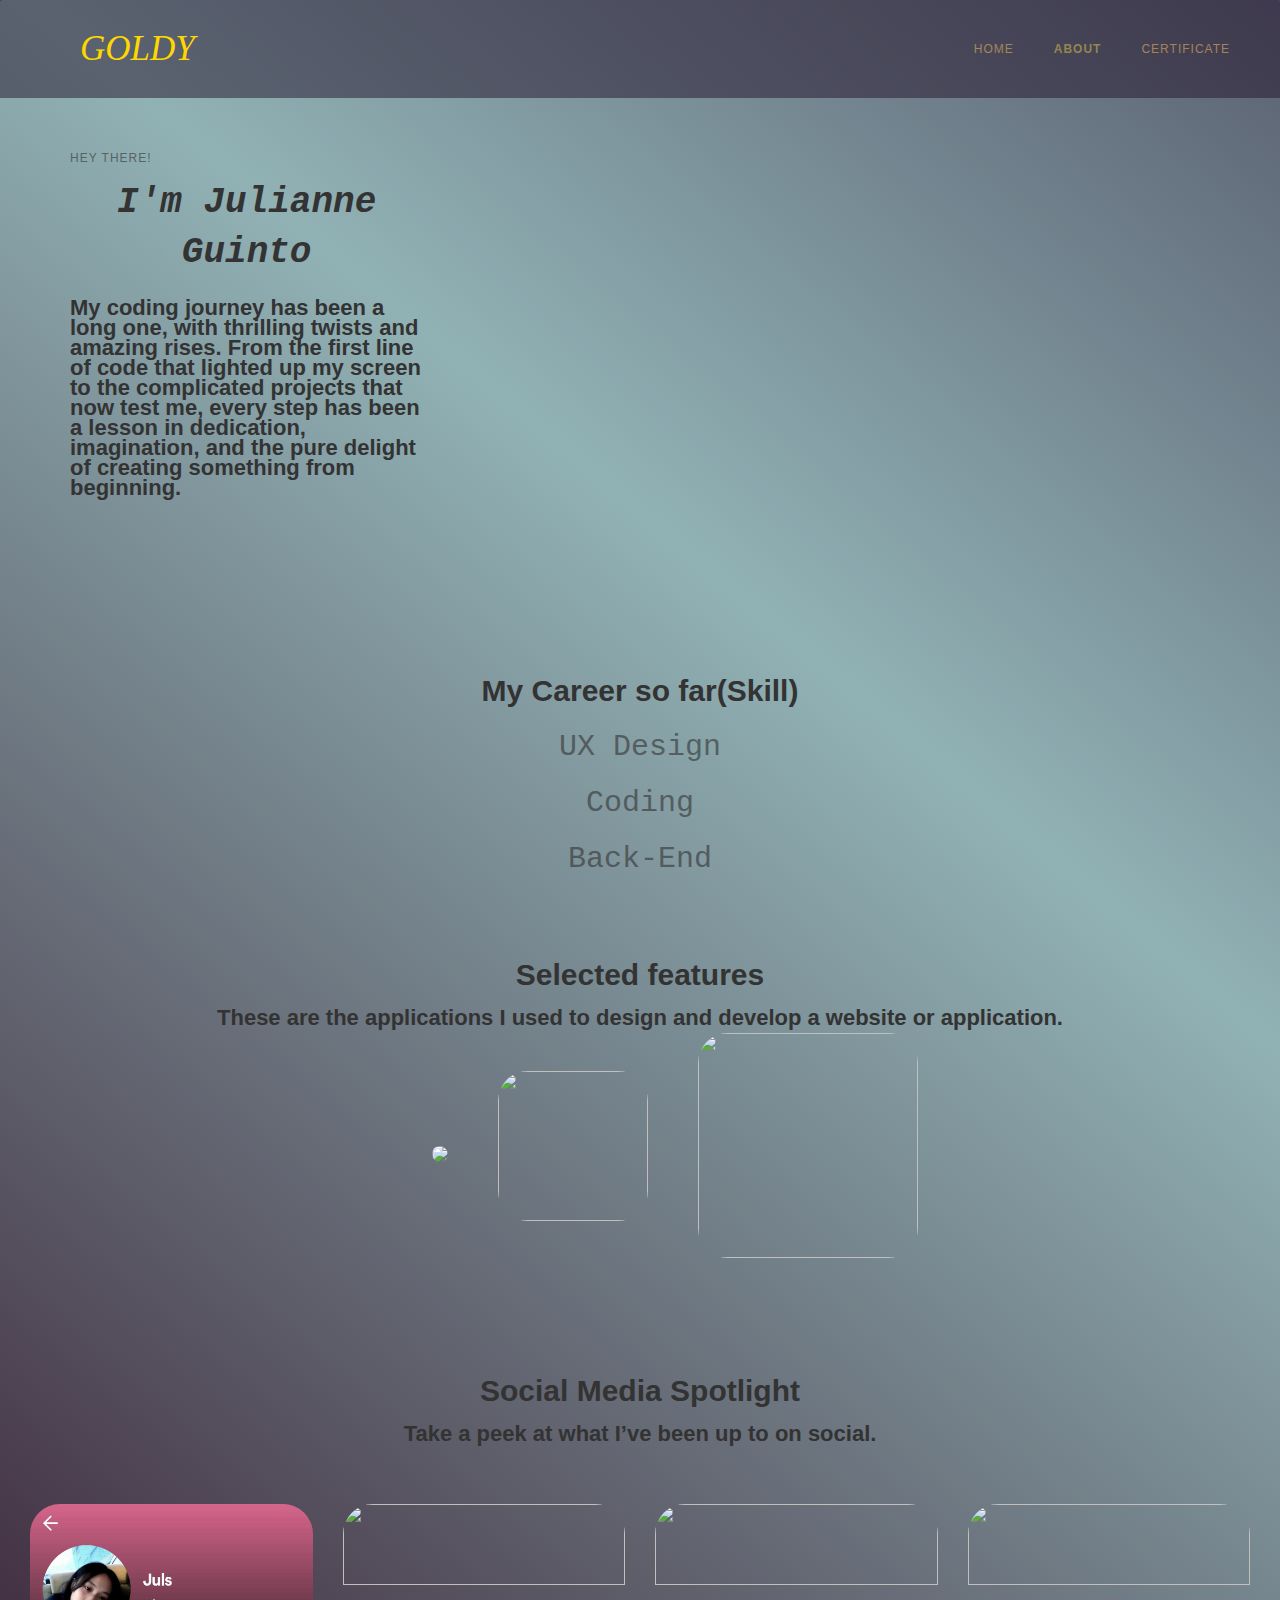
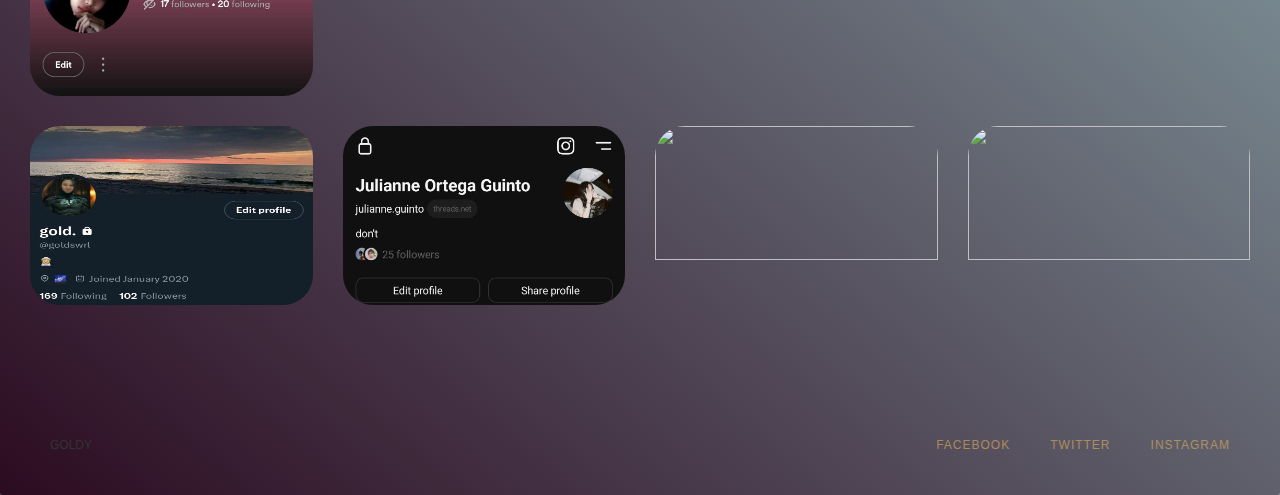
==== goldy-about.html @ dbe01f14 "Add files via upload" ====
<!DOCTYPE html>
<html lang="en">
  <head>
  <meta charset="utf-8">
  <title>About</title>
  <link href="homepage.css" rel="stylesheet" type="text/css">
<style type="text/css" id="operaUserStyle"></style>
</head>
<body data-new-gr-c-s-check-loaded="14.1149.0" data-gr-ext-installed="">
  <div data-collapse="medium" data-animation="default" data-duration="400" data-easing="ease" data-easing2="ease" role="banner" class="navigation w-nav">
      <div class="navigation-items">
          <div class="text-block">GOLDY</div>
          <div class="navigation-wrap">
              <a href="GOLDY.html" class="navigation-item w-nav-link">Home</a>
              <a href="goldy-about.html" aria-current="page" class="navigation-item w-nav-link w--current">About</a>
              <a href="guinto-certificates.html" class="navigation-item w-nav-link">Certificate</a>
              <nav role="navigation" class="navigation-items w-nav-menu" style="transform: translateY(0px) translateX(0px);">
              </nav>
              
          </div>
      </div>
      <div class="w-nav-overlay" data-wf-ignore="" id="w-nav-overlay-0" style="display: none;">
      </div>
  </div>
  <div class="section">
      <div class="container">
          <div class="w-layout-grid about-intro-grid">
              <div id="welcome" class="about-head-text-wrap">
                  <div class="label cc-about-light">Hey there!</div>
                  <h2 class="hi-there-heading">I'm Julianne Guinto</h2>
                  <p class="paragraph-light">My coding journey has been a long one, with thrilling twists and amazing rises. From the first line of code that lighted up my screen to the complicated projects that now test me, every step has been a lesson in dedication, imagination, and the pure delight of creating something from beginning.</p>
              </div>
              <img src="me.jpg" alt="" id="intro" style="
    margin-top: 20px;">
          </div>
      </div>
  </div>
  <div class="section">
    <div class="container">
        <div class="personal-features-grid">
            
            <ul id="features" role="list" class="w-list-unstyled">
            <div id="career1" class="services-items-grid">
  <h3>My Career so far(Skill)</h3>
                <div class="service-name-text">UX&nbsp;Design</div><div class="service-name-text">Coding</div>
                <div class="service-name-text">Back-End</div>
            </div>
                <div id="features">
                <h3>Selected features</h3>
                <div class="paragraph-light cc-position-name">These are the applications I used to design and develop a website or application.</div>
            </div><div class="gallery" style="display: grid;margin-left: 70px;margin-right: 7;column-gap: 50px;grid-template-columns: auto auto auto;justify-content: center;">         
                <img src="./goldy-about1_files/figma.jpg" style="
                    width: auto;
                    height: auto;
                    align-self: center;
                    margin-top: 17px;
                    ">
                <img src="./goldy-about1_files/vs.jpg" style="
                      width: 150px;
                      height: 150px;
                      align-self: center;
                      ">
                <img src="./goldy-about1_files/as.jpg" style="
                      width: 220px;
                      height: 225px;
                      ">
            </div>
            
        </ul>
        </div>
        </div>
  <div class="container">
        <div class="social-media-heading">
            <h3>Social Media Spotlight</h3>
            <div class="paragraph-light cc-position-name">Take a peek at what I’ve been up to on social.</div>
        </div>
  </div>
</div>
  <div class="section">
          <div class="w-layout-grid social-media-grid">
          <a href="https://open.spotify.com/user/12160785661?si=f40eec179b8a4562" title="Spotify">
            <img src="spotify.jpg">
          </a>
          <a href="href=https:= www.facebook.com/julianne.guinto.5/" title="Facebook">
            <img src="fb.jpg" style="height: 65%; object-fit: cover;" alt="" id="#sm2">
          </a>
          <a href="https://www.instagram.com/julianne.guinto/" title="Instagram">
            <img src="ig.jpg" style="height:65%; object-fit:cover; object-position: top;" alt="" id="#sm3">
          </a>
          <a href="https://www.tiktok.com/@akifrfr?_t=8j94FMEjqRl&amp;_r=1" title="TIktok">
            <img src="tiktok.jpg" style="height:65%; object-fit:cover; object-position: top;" alt="" id="#sm4">
          </a>
          <a href="https://x.com/goldswrl?t=_mCswPmiQdBeFlVid4w_gQ&amp;s=09" title="Twitter">
            <img src="twitter.jpg" style="height:75%; object-fit: 100px;; object-position: top;" alt="" id="#sm5">
          </a>
          <a href="https://www.threads.net/@julianne.guinto" title="Threads">
            <img src="threads.jpg" style="height:75%; object-fit:cover; object-position: top;" alt="" id="#sm6">
          </a>
          <a href="https://www.linkedin.com/in/julianne-guinto-b3047b17a/?originalSubdomain=ph">
            <img src="linkedin.jpg" style="height:75%; object-fit:cover; object-position: left;" alt="" id="#sm7">
          </a>
            <img src="dc.jpg" style="height:75%; object-fit:cover; object-position: bottom;" alt="" id="#sm8">
          </div>
        </div>
  <div class="footer-wrap">
          <div>
          <div class="paragraph-tiny">GOLDY</div>
          </div>
          <div class="footer-links">
              <a href="https:= www.facebook.com/julianne.guinto.5/" target="_blank" class="footer-item">Facebook</a>
              <a href="https://x.com/goldswrl?t=_mCswPmiQdBeFlVid4w_gQ&amp;s=09" class="footer-item">Twitter</a>
              <a href="https://www.instagram.com/julianne.guinto/" target="_blank" class="footer-item">Instagram</a>
          </div>
        </div>

</body>
</html>
---- homepage.css ----
html {
  -ms-text-size-adjust: 100%;
  -webkit-text-size-adjust: 100%;
  font-family: sans-serif;
}

body {
  margin: 0;
}

article, aside, details, figcaption, figure, footer, header, hgroup, main, menu, nav, section, summary {
  display: block;
}

audio, canvas, progress, video {
  vertical-align: baseline;
  display: inline-block;
}

audio:not([controls]) {
  height: 0;
  display: none;
}

[hidden], template {
  display: none;
}

a {
  background-color: rgba(0, 0, 0, 0);
}

a:active, a:hover {
  outline: 0;
}

abbr[title] {
  border-bottom: 1px dotted;
}

b, strong {
  font-weight: bold;
}

dfn {
  font-style: italic;
}

h1 {
  margin: .67em 0;
  font-size: 2em;
}

mark {
  color: #000;
  background: #ff0;
}

small {
  font-size: 80%;
}

sub, sup {
  vertical-align: baseline;
  font-size: 75%;
  line-height: 0;
  position: relative;
}

sup {
  top: -.5em;
}

sub {
  bottom: -.25em;
}

img {
  border: 0;
}

svg:not(:root) {
  overflow: hidden;
}

figure {
  margin: 1em 40px;
}

hr {
  box-sizing: content-box;
  height: 0;
}

pre {
  overflow: auto;
}

code, kbd, pre, samp {
  font-family: monospace;
  font-size: 1em;
}

button, input, optgroup, select, textarea {
  color: inherit;
  font: inherit;
  margin: 0;
}

button {
  overflow: visible;
}

button, select {
  text-transform: none;
}

button, html input[type="button"], input[type="reset"] {
  -webkit-appearance: button;
  cursor: pointer;
}

button[disabled], html input[disabled] {
  cursor: default;
}

button::-moz-focus-inner, input::-moz-focus-inner {
  border: 0;
  padding: 0;
}

input {
  line-height: normal;
}

input[type="checkbox"], input[type="radio"] {
  box-sizing: border-box;
  padding: 0;
}

input[type="number"]::-webkit-inner-spin-button, input[type="number"]::-webkit-outer-spin-button {
  height: auto;
}

input[type="search"] {
  -webkit-appearance: none;
}

input[type="search"]::-webkit-search-cancel-button, input[type="search"]::-webkit-search-decoration {
  -webkit-appearance: none;
}

fieldset {
  border: 1px solid silver;
  margin: 0 2px;
  padding: .35em .625em .75em;
}

legend {
  border: 0;
  padding: 0;
}

textarea {
  overflow: auto;
}

optgroup {
  font-weight: bold;
}

table {
  border-collapse: collapse;
  border-spacing: 0;
}

td, th {
  padding: 0;
}

.w-icon-nav-menu:before {
  content: "Ã®Ëœâ€š";
}

.w-icon-arrow-down:before, .w-icon-dropdown-toggle:before {
  content: "Ã®ËœÆ’";
}

.w-icon-file-upload-remove:before {
  content: "Ã®Â¤â‚¬";
}

.w-icon-file-upload-icon:before {
  content: "Ã®Â¤Æ’";
}

* {
  box-sizing: border-box;
}

html {
  height: 100%;
}

.body,html {
  min-height: 100%;
  color: #333;
  background: linear-gradient(44deg, #2c0b21, #91b2b5, #220d2c);
  background-size:100% 100%;
  margin: 0;
  font-family: Arial, sans-serif;
  font-size: 14px;
  line-height: 20px;
  animation: color 8s ease-in-out infinite;
}

@keyframes color{
  0% {background-position: 0 50%;}
  50% {background-position: 100% 50%;}
  100% {background-position: 0 50%;}
}


img {
  max-width: 100%;
  vertical-align: middle;
  display: inline-block;
}

html.w-mod-touch * {
  background-attachment: scroll !important;
}

.w-block {
  display: block;
}

.w-inline-block {
  max-width: 100%;
  display: inline-block;
}

.w-clearfix:before, .w-clearfix:after {
  content: " ";
  grid-area: 1 / 1 / 2 / 2;
  display: table;
}

.w-clearfix:after {
  clear: both;
}

.w-hidden {
  display: none;
}

.w-button {
  color: #fff;
  line-height: inherit;
  cursor: pointer;
  background-color: #3898ec;
  border: 0;
  border-radius: 0;
  padding: 9px 15px;
  text-decoration: none;
  display: inline-block;
}

input.w-button {
  -webkit-appearance: button;
}

html[data-w-dynpage] [data-w-cloak] {
  color: rgba(0, 0, 0, 0) !important;
}

.w-code-block {
  margin: unset;
}

h1, h2, h3, h4, h5, h6 {
  margin-bottom: 10px;
  font-weight: bold;
}

h1 {
  margin-top: 20px;
  font-size: 38px;
  line-height: 44px;
}

h2 {
  margin-top: 20px;
  font-size: 32px;
  line-height: 36px;
}

h3 {
  margin-top: 20px;
  font-size: 24px;
  line-height: 30px;
}

h4 {
  margin-top: 10px;
  font-size: 18px;
  line-height: 24px;
}

h5 {
  margin-top: 10px;
  font-size: 14px;
  line-height: 20px;
}

h6 {
  margin-top: 10px;
  font-size: 12px;
  line-height: 18px;
}

p {
  margin-top: 0;
  margin-bottom: 10px;
}

blockquote {
  border-left: 5px solid #e2e2e2;
  margin: 0 0 10px;
  padding: 10px 20px;
  font-size: 18px;
  line-height: 22px;
}

figure {
  margin: 0 0 10px;
}

figcaption {
  text-align: center;
  margin-top: 5px;
}

ul, ol {
  margin-top: 0;
  margin-bottom: 10px;
  padding-left: 40px;
}

.w-list-unstyled {
  padding-left: 0;
  list-style: none;
}

.w-embed:before, .w-embed:after {
  content: " ";
  grid-area: 1 / 1 / 2 / 2;
  display: table;
}

.w-embed:after {
  clear: both;
}

.w-video {
  width: 100%;
  padding: 0;
  position: relative;
}

.w-video iframe, .w-video object, .w-video embed {
  width: 100%;
  height: 100%;
  border: none;
  position: absolute;
  top: 0;
  left: 0;
}

fieldset {
  border: 0;
  margin: 0;
  padding: 0;
}

button, [type="button"], [type="reset"] {
  cursor: pointer;
  -webkit-appearance: button;
  border: 0;
}

.w-form {
  margin: 0 0 15px;
}

.w-form-done {
  text-align: center;
  background-color: #ddd;
  padding: 20px;
  display: none;
}

.w-form-fail {
  background-color: #ffdede;
  margin-top: 10px;
  padding: 10px;
  display: none;
}

label {
  margin-bottom: 5px;
  font-weight: bold;
  display: block;
}

.w-input, .w-select {
  width: 100%;
  height: 38px;
  color: #333;
  vertical-align: middle;
  background-color: #fff;
  border: 1px solid #ccc;
  margin-bottom: 10px;
  padding: 8px 12px;
  font-size: 14px;
  line-height: 1.42857;
  display: block;
}

.w-input:-moz-placeholder, .w-select:-moz-placeholder {
  color: #999;
}

.w-input::-moz-placeholder, .w-select::-moz-placeholder {
  color: #999;
  opacity: 1;
}

.w-input::-webkit-input-placeholder, .w-select::-webkit-input-placeholder {
  color: #999;
}

.w-input:focus, .w-select:focus {
  border-color: #3898ec;
  outline: 0;
}

.w-input[disabled], .w-select[disabled], .w-input[readonly], .w-select[readonly], fieldset[disabled] .w-input, fieldset[disabled] .w-select {
  cursor: not-allowed;
}

.w-input[disabled]:not(.w-input-disabled), .w-select[disabled]:not(.w-input-disabled), .w-input[readonly], .w-select[readonly], fieldset[disabled]:not(.w-input-disabled) .w-input, fieldset[disabled]:not(.w-input-disabled) .w-select {
  background-color: #eee;
}

textarea.w-input, textarea.w-select {
  height: auto;
}

.w-select {
  background-color: #f3f3f3;
}

.w-select[multiple] {
  height: auto;
}

.w-form-label {
  cursor: pointer;
  margin-bottom: 0;
  font-weight: normal;
  display: inline-block;
}


.w-file-upload {
  margin-bottom: 10px;
  display: block;
}

.w-file-upload-input {
  width: .1px;
  height: .1px;
  opacity: 0;
  z-index: -100;
  position: absolute;
  overflow: hidden;
}

.w-file-upload-default, .w-file-upload-uploading, .w-file-upload-success {
  color: #333;
  display: inline-block;
}

.w-file-upload-error {
  margin-top: 10px;
  display: block;
}

.w-file-upload-default.w-hidden, .w-file-upload-uploading.w-hidden, .w-file-upload-error.w-hidden, .w-file-upload-success.w-hidden {
  display: none;
}

.w-file-upload-uploading-btn {
  cursor: pointer;
  background-color: #fafafa;
  border: 1px solid #ccc;
  margin: 0;
  padding: 8px 12px;
  font-size: 14px;
  font-weight: normal;
  display: flex;
}

.w-file-upload-file {
  background-color: #fafafa;
  border: 1px solid #ccc;
  flex-grow: 1;
  justify-content: space-between;
  margin: 0;
  padding: 8px 9px 8px 11px;
  display: flex;
}

.w-file-upload-file-name {
  font-size: 14px;
  font-weight: normal;
  display: block;
}

.w-file-remove-link {
  width: auto;
  height: auto;
  cursor: pointer;
  margin-top: 3px;
  margin-left: 10px;
  padding: 3px;
  display: block;
}

.w-icon-file-upload-remove {
  margin: auto;
  font-size: 10px;
}

.w-file-upload-error-msg {
  color: #ea384c;
  padding: 2px 0;
  display: inline-block;
}

.w-file-upload-info {
  padding: 0 12px;
  line-height: 38px;
  display: inline-block;
}

.w-file-upload-label {
  cursor: pointer;
  background-color: #fafafa;
  border: 1px solid #ccc;
  margin: 0;
  padding: 8px 12px;
  font-size: 14px;
  font-weight: normal;
  display: inline-block;
}

.w-icon-file-upload-icon, .w-icon-file-upload-uploading {
  width: 20px;
  margin-right: 8px;
  display: inline-block;
}

.w-icon-file-upload-uploading {
  height: 20px;
}

.w-container {
  max-width: 940px;
  margin-left: auto;
  margin-right: auto;
}

.w-container:before, .w-container:after {
  content: " ";
  grid-area: 1 / 1 / 2 / 2;
  display: table;
}

.w-container:after {
  clear: both;
}

.w-container .w-row {
  margin-left: -10px;
  margin-right: -10px;
}

.w-row:before, .w-row:after {
  content: " ";
  grid-area: 1 / 1 / 2 / 2;
  display: table;
}

.w-row:after {
  clear: both;
}

.w-row .w-row {
  margin-left: 0;
  margin-right: 0;
}

.w-col {
  float: left;
  width: 100%;
  min-height: 1px;
  padding-left: 10px;
  padding-right: 10px;
  position: relative;
}

.w-col .w-col {
  padding-left: 0;
  padding-right: 0;
}

.w-col-1 {
  width: 8.33333%;
}

.w-col-2 {
  width: 16.6667%;
}

.w-col-3 {
  width: 25%;
}

.w-col-4 {
  width: 33.3333%;
}

.w-col-5 {
  width: 41.6667%;
}

.w-col-6 {
  width: 50%;
}

.w-col-7 {
  width: 58.3333%;
}

.w-col-8 {
  width: 66.6667%;
}

.w-col-9 {
  width: 75%;
}

.w-col-10 {
  width: 83.3333%;
}

.w-col-11 {
  width: 91.6667%;
}

.w-col-12 {
  width: 100%;
}

.w-hidden-main {
  display: none !important;
}

@media screen and (max-width: 991px) {
  .w-container {
    max-width: 728px;
  }

  .w-hidden-main {
    display: inherit !important;
  }

  .w-hidden-medium {
    display: none !important;
  }

  .w-col-medium-1 {
    width: 8.33333%;
  }

  .w-col-medium-2 {
    width: 16.6667%;
  }

  .w-col-medium-3 {
    width: 25%;
  }

  .w-col-medium-4 {
    width: 33.3333%;
  }

  .w-col-medium-5 {
    width: 41.6667%;
  }

  .w-col-medium-6 {
    width: 50%;
  }

  .w-col-medium-7 {
    width: 58.3333%;
  }

  .w-col-medium-8 {
    width: 66.6667%;
  }

  .w-col-medium-9 {
    width: 75%;
  }

  .w-col-medium-10 {
    width: 83.3333%;
  }

  .w-col-medium-11 {
    width: 91.6667%;
  }

  .w-col-medium-12 {
    width: 100%;
  }

  .w-col-stack {
    width: 100%;
    left: auto;
    right: auto;
  }
}

@media screen and (max-width: 767px) {
  .w-hidden-main, .w-hidden-medium {
    display: inherit !important;
  }

  .w-hidden-small {
    display: none !important;
  }

  .w-row, .w-container .w-row {
    margin-left: 0;
    margin-right: 0;
  }

  .w-col {
    width: 100%;
    left: auto;
    right: auto;
  }

  .w-col-small-1 {
    width: 8.33333%;
  }

  .w-col-small-2 {
    width: 16.6667%;
  }

  .w-col-small-3 {
    width: 25%;
  }

  .w-col-small-4 {
    width: 33.3333%;
  }

  .w-col-small-5 {
    width: 41.6667%;
  }

  .w-col-small-6 {
    width: 50%;
  }

  .w-col-small-7 {
    width: 58.3333%;
  }

  .w-col-small-8 {
    width: 66.6667%;
  }

  .w-col-small-9 {
    width: 75%;
  }

  .w-col-small-10 {
    width: 83.3333%;
  }

  .w-col-small-11 {
    width: 91.6667%;
  }

  .w-col-small-12 {
    width: 100%;
  }
}

@media screen and (max-width: 479px) {
  .w-container {
    max-width: none;
  }

  .w-hidden-main, .w-hidden-medium, .w-hidden-small {
    display: inherit !important;
  }

  .w-hidden-tiny {
    display: none !important;
  }

  .w-col {
    width: 100%;
  }

  .w-col-tiny-1 {
    width: 8.33333%;
  }

  .w-col-tiny-2 {
    width: 16.6667%;
  }

  .w-col-tiny-3 {
    width: 25%;
  }

  .w-col-tiny-4 {
    width: 33.3333%;
  }

  .w-col-tiny-5 {
    width: 41.6667%;
  }

  .w-col-tiny-6 {
    width: 50%;
  }

  .w-col-tiny-7 {
    width: 58.3333%;
  }

  .w-col-tiny-8 {
    width: 66.6667%;
  }

  .w-col-tiny-9 {
    width: 75%;
  }

  .w-col-tiny-10 {
    width: 83.3333%;
  }

  .w-col-tiny-11 {
    width: 91.6667%;
  }

  .w-col-tiny-12 {
    width: 100%;
  }
}

.w-widget {
  position: relative;
}

.w-widget-map {
  width: 100%;
  height: 400px;
}

.w-widget-map label {
  width: auto;
  display: inline;
}

.w-widget-map img {
  max-width: inherit;
}

.w-widget-map .gm-style-iw {
  text-align: center;
}

.w-widget-map .gm-style-iw > button {
  display: none !important;
}

.w-widget-twitter {
  overflow: hidden;
}

.w-widget-twitter-count-shim {
  vertical-align: top;
  width: 28px;
  height: 20px;
  text-align: center;
  background: #fff;
  border: 1px solid #758696;
  border-radius: 3px;
  display: inline-block;
  position: relative;
}

.w-widget-twitter-count-shim * {
  pointer-events: none;
  -webkit-user-select: none;
  -ms-user-select: none;
  user-select: none;
}

.w-widget-twitter-count-shim .w-widget-twitter-count-inner {
  text-align: center;
  color: #999;
  font-family: serif;
  font-size: 15px;
  line-height: 12px;
  position: relative;
}

.w-widget-twitter-count-shim .w-widget-twitter-count-clear {
  display: block;
  position: relative;
}

.w-widget-twitter-count-shim.w--large {
  width: 36px;
  height: 28px;
}

.w-widget-twitter-count-shim.w--large .w-widget-twitter-count-inner {
  font-size: 18px;
  line-height: 18px;
}

.w-widget-twitter-count-shim:not(.w--vertical) {
  margin-left: 5px;
  margin-right: 8px;
}

.w-widget-twitter-count-shim:not(.w--vertical).w--large {
  margin-left: 6px;
}

.w-widget-twitter-count-shim:not(.w--vertical):before, .w-widget-twitter-count-shim:not(.w--vertical):after {
  content: " ";
  height: 0;
  width: 0;
  pointer-events: none;
  border: solid rgba(0, 0, 0, 0);
  position: absolute;
  top: 50%;
  left: 0;
}

.w-widget-twitter-count-shim:not(.w--vertical):before {
  border-width: 4px;
  border-color: rgba(117, 134, 150, 0) #5d6c7b rgba(117, 134, 150, 0) rgba(117, 134, 150, 0);
  margin-top: -4px;
  margin-left: -9px;
}

.w-widget-twitter-count-shim:not(.w--vertical).w--large:before {
  border-width: 5px;
  margin-top: -5px;
  margin-left: -10px;
}

.w-widget-twitter-count-shim:not(.w--vertical):after {
  border-width: 4px;
  border-color: rgba(255, 255, 255, 0) #fff rgba(255, 255, 255, 0) rgba(255, 255, 255, 0);
  margin-top: -4px;
  margin-left: -8px;
}

.w-widget-twitter-count-shim:not(.w--vertical).w--large:after {
  border-width: 5px;
  margin-top: -5px;
  margin-left: -9px;
}

.w-widget-twitter-count-shim.w--vertical {
  width: 61px;
  height: 33px;
  margin-bottom: 8px;
}

.w-widget-twitter-count-shim.w--vertical:before, .w-widget-twitter-count-shim.w--vertical:after {
  content: " ";
  height: 0;
  width: 0;
  pointer-events: none;
  border: solid rgba(0, 0, 0, 0);
  position: absolute;
  top: 100%;
  left: 50%;
}

.w-widget-twitter-count-shim.w--vertical:before {
  border-width: 5px;
  border-color: #5d6c7b rgba(117, 134, 150, 0) rgba(117, 134, 150, 0);
  margin-left: -5px;
}

.w-widget-twitter-count-shim.w--vertical:after {
  border-width: 4px;
  border-color: #fff rgba(255, 255, 255, 0) rgba(255, 255, 255, 0);
  margin-left: -4px;
}

.w-widget-twitter-count-shim.w--vertical .w-widget-twitter-count-inner {
  font-size: 18px;
  line-height: 22px;
}

.w-widget-twitter-count-shim.w--vertical.w--large {
  width: 76px;
}

.w-background-video {
  height: 500px;
  color: #fff;
  position: relative;
  overflow: hidden;
}

.w-background-video > video {
  width: 100%;
  height: 100%;
  object-fit: cover;
  z-index: -100;
  background-position: 50%;
  background-size: cover;
  margin: auto;
  position: absolute;
  top: -100%;
  bottom: -100%;
  left: -100%;
  right: -100%;
}

.w-background-video > video::-webkit-media-controls-start-playback-button {
  -webkit-appearance: none;
  display: none !important;
}

.w-background-video--control {
  background-color: rgba(0, 0, 0, 0);
  padding: 0;
  position: absolute;
  bottom: 1em;
  right: 1em;
}

.w-background-video--control > [hidden] {
  display: none !important;
}


.w-dropdown {
  text-align: left;
  z-index: 900;
  margin-left: auto;
  margin-right: auto;
  display: inline-block;
  position: relative;
}

.w-dropdown-btn, .w-dropdown-toggle, .w-dropdown-link {
  vertical-align: top;
  color: #222;
  text-align: left;
  white-space: nowrap;
  margin-left: auto;
  margin-right: auto;
  padding: 20px;
  text-decoration: none;
  position: relative;
}

.w-dropdown-toggle {
  -webkit-user-select: none;
  -ms-user-select: none;
  user-select: none;
  cursor: pointer;
  padding-right: 40px;
  display: inline-block;
}

.w-dropdown-toggle:focus {
  outline: 0;
}

.w-icon-dropdown-toggle {
  width: 1em;
  height: 1em;
  margin: auto 20px auto auto;
  position: absolute;
  top: 0;
  bottom: 0;
  right: 0;
}

.w-dropdown-list {
  min-width: 100%;
  background: #ddd;
  display: none;
  position: absolute;
}

.w-dropdown-list.w--open {
  display: block;
}

.w-dropdown-link {
  color: #222;
  padding: 10px 20px;
  display: block;
}

.w-dropdown-link.w--current {
  color: #0082f3;
}

.w-dropdown-link:focus {
  outline: 0;
}

@media screen and (max-width: 767px) {
  .w-nav-brand {
    padding-left: 10px;
  }
}

.w-lightbox-backdrop {
  cursor: auto;
  letter-spacing: normal;
  text-indent: 0;
  text-shadow: none;
  text-transform: none;
  visibility: visible;
  white-space: normal;
  word-break: normal;
  word-spacing: normal;
  word-wrap: normal;
  color: #fff;
  text-align: center;
  z-index: 2000;
  opacity: 0;
  -webkit-user-select: none;
  -moz-user-select: none;
  -webkit-tap-highlight-color: transparent;
  background: rgba(0, 0, 0, .9);
  outline: 0;
  font-family: Helvetica Neue, Helvetica, Ubuntu, Segoe UI, Verdana, sans-serif;
  font-size: 17px;
  font-style: normal;
  font-weight: 300;
  line-height: 1.2;
  list-style: disc;
  position: fixed;
  top: 0;
  bottom: 0;
  left: 0;
  right: 0;
  -webkit-transform: translate(0);
}

.w-lightbox-backdrop, .w-lightbox-container {
  height: 100%;
  -webkit-overflow-scrolling: touch;
  overflow: auto;
}

.w-lightbox-content {
  height: 100vh;
  position: relative;
  overflow: hidden;
}

.w-lightbox-view {
  width: 100vw;
  height: 100vh;
  opacity: 0;
  position: absolute;
}

.w-lightbox-view:before {
  content: "";
  height: 100vh;
}

.w-lightbox-group, .w-lightbox-group .w-lightbox-view, .w-lightbox-group .w-lightbox-view:before {
  height: 86vh;
}

.w-lightbox-frame, .w-lightbox-view:before {
  vertical-align: middle;
  display: inline-block;
}

.w-lightbox-figure {
  margin: 0;
  position: relative;
}

.w-lightbox-group .w-lightbox-figure {
  cursor: pointer;
}

.w-lightbox-img {
  width: auto;
  height: auto;
  max-width: none;
}

.w-lightbox-image {
  float: none;
  max-width: 100vw;
  max-height: 100vh;
  display: block;
}

.w-lightbox-group .w-lightbox-image {
  max-height: 86vh;
}

.w-lightbox-caption {
  text-align: left;
  text-overflow: ellipsis;
  white-space: nowrap;
  background: rgba(0, 0, 0, .4);
  padding: .5em 1em;
  position: absolute;
  bottom: 0;
  left: 0;
  right: 0;
  overflow: hidden;
}

.w-lightbox-embed {
  width: 100%;
  height: 100%;
  position: absolute;
  top: 0;
  bottom: 0;
  left: 0;
  right: 0;
}

.w-lightbox-control {
  width: 4em;
  cursor: pointer;
  background-position: center;
  background-repeat: no-repeat;
  background-size: 24px;
  transition: all .3s;
  position: absolute;
  top: 0;
}

.w-lightbox-left {
  background-image: url("[data-uri]");
  display: none;
  bottom: 0;
  left: 0;
}

.w-lightbox-right {
  background-image: url("[data-uri]");
  display: none;
  bottom: 0;
  right: 0;
}

.w-lightbox-close {
  height: 2.6em;
  background-image: url("[data-uri]");
  background-size: 18px;
  right: 0;
}

.w-lightbox-strip {
  white-space: nowrap;
  padding: 0 1vh;
  line-height: 0;
  position: absolute;
  bottom: 0;
  left: 0;
  right: 0;
  overflow-x: auto;
  overflow-y: hidden;
}

.w-lightbox-item {
  width: 10vh;
  box-sizing: content-box;
  cursor: pointer;
  padding: 2vh 1vh;
  display: inline-block;
  -webkit-transform: translate3d(0, 0, 0);
}

.w-lightbox-active {
  opacity: .3;
}

.w-lightbox-thumbnail {
  height: 10vh;
  background: #222;
  position: relative;
  overflow: hidden;
}

.w-lightbox-thumbnail-image {
  position: absolute;
  top: 0;
  left: 0;
}

.w-lightbox-thumbnail .w-lightbox-tall {
  width: 100%;
  top: 50%;
  transform: translate(0, -50%);
}

.w-lightbox-thumbnail .w-lightbox-wide {
  height: 100%;
  left: 50%;
  transform: translate(-50%);
}

.w-lightbox-spinner {
  box-sizing: border-box;
  width: 40px;
  height: 40px;
  border: 5px solid rgba(0, 0, 0, .4);
  border-radius: 50%;
  margin-top: -20px;
  margin-left: -20px;
  animation: .8s linear infinite spin;
  position: absolute;
  top: 50%;
  left: 50%;
}

.w-lightbox-spinner:after {
  content: "";
  border: 3px solid rgba(0, 0, 0, 0);
  border-bottom-color: #fff;
  border-radius: 50%;
  position: absolute;
  top: -4px;
  bottom: -4px;
  left: -4px;
  right: -4px;
}

.w-lightbox-hide {
  display: none;
}

.w-lightbox-noscroll {
  overflow: hidden;
}

@media (min-width: 768px) {
  .w-lightbox-content {
    height: 96vh;
    margin-top: 2vh;
  }

  .w-lightbox-view, .w-lightbox-view:before {
    height: 96vh;
  }

  .w-lightbox-group, .w-lightbox-group .w-lightbox-view, .w-lightbox-group .w-lightbox-view:before {
    height: 84vh;
  }

  .w-lightbox-image {
    max-width: 96vw;
    max-height: 96vh;
  }

  .w-lightbox-group .w-lightbox-image {
    max-width: 82.3vw;
    max-height: 84vh;
  }

  .w-lightbox-left, .w-lightbox-right {
    opacity: .5;
    display: block;
  }

  .w-lightbox-close {
    opacity: .8;
  }

  .w-lightbox-control:hover {
    opacity: 1;
  }
}

.w-lightbox-inactive, .w-lightbox-inactive:hover {
  opacity: 0;
}

.w-richtext:before, .w-richtext:after {
  content: " ";
  grid-area: 1 / 1 / 2 / 2;
  display: table;
}

.w-richtext:after {
  clear: both;
}

.w-richtext[contenteditable="true"]:before, .w-richtext[contenteditable="true"]:after {
  white-space: initial;
}

.w-richtext ol, .w-richtext ul {
  overflow: hidden;
}

.w-richtext .w-richtext-figure-selected.w-richtext-figure-type-video div:after, .w-richtext .w-richtext-figure-selected[data-rt-type="video"] div:after, .w-richtext .w-richtext-figure-selected.w-richtext-figure-type-image div, .w-richtext .w-richtext-figure-selected[data-rt-type="image"] div {
  outline: 2px solid #2895f7;
}

.w-richtext figure.w-richtext-figure-type-video > div:after, .w-richtext figure[data-rt-type="video"] > div:after {
  content: "";
  display: none;
  position: absolute;
  top: 0;
  bottom: 0;
  left: 0;
  right: 0;
}

.w-richtext figure {
  max-width: 60%;
  position: relative;
}

.w-richtext figure > div:before {
  cursor: default !important;
}

.w-richtext figure img {
  width: 100%;
}

.w-richtext figure figcaption.w-richtext-figcaption-placeholder {
  opacity: .6;
}

.w-richtext figure div {
  color: rgba(0, 0, 0, 0);
  font-size: 0;
}

.w-richtext figure.w-richtext-figure-type-image, .w-richtext figure[data-rt-type="image"] {
  display: table;
}

.w-richtext figure.w-richtext-figure-type-image > div, .w-richtext figure[data-rt-type="image"] > div {
  display: inline-block;
}

.w-richtext figure.w-richtext-figure-type-image > figcaption, .w-richtext figure[data-rt-type="image"] > figcaption {
  caption-side: bottom;
  display: table-caption;
}

.w-richtext figure.w-richtext-figure-type-video, .w-richtext figure[data-rt-type="video"] {
  width: 60%;
  height: 0;
}

.w-richtext figure.w-richtext-figure-type-video iframe, .w-richtext figure[data-rt-type="video"] iframe {
  width: 100%;
  height: 100%;
  position: absolute;
  top: 0;
  left: 0;
}

.w-richtext figure.w-richtext-figure-type-video > div, .w-richtext figure[data-rt-type="video"] > div {
  width: 100%;
}

.w-richtext figure.w-richtext-align-center {
  clear: both;
  margin-left: auto;
  margin-right: auto;
}

.w-richtext figure.w-richtext-align-center.w-richtext-figure-type-image > div, .w-richtext figure.w-richtext-align-center[data-rt-type="image"] > div {
  max-width: 100%;
}

.w-richtext figure.w-richtext-align-normal {
  clear: both;
}

.w-richtext figure.w-richtext-align-fullwidth {
  width: 100%;
  max-width: 100%;
  text-align: center;
  clear: both;
  margin-left: auto;
  margin-right: auto;
  display: block;
}

.w-richtext figure.w-richtext-align-fullwidth > div {
  padding-bottom: inherit;
  display: inline-block;
}

.w-richtext figure.w-richtext-align-fullwidth > figcaption {
  display: block;
}

.w-richtext figure.w-richtext-align-floatleft {
  float: left;
  clear: none;
  margin-right: 15px;
}

.w-richtext figure.w-richtext-align-floatright {
  float: right;
  clear: none;
  margin-left: 15px;
}

.w-nav {
  z-index: 1000;
  background: #ddd;
  position: relative;
}

.w-nav:before, .w-nav:after {
  content: " ";
  grid-area: 1 / 1 / 2 / 2;
  display: table;
}

.w-nav:after {
  clear: both;
}

.w-nav-brand {
  float: left;
  color: #333;
  text-decoration: none;
  position: relative;
}

.w-nav-link {
  vertical-align: top;
  color: #222;
  text-align: left;
  margin-left: auto;
  margin-right: auto;
  padding: 20px;
  text-decoration: none;
  display: inline-block;
  position: relative;
}

.w-nav-link.w--current {
  color: #0082f3;
}

.w-nav-menu {
  float: right;
  position: relative;
}

[data-nav-menu-open] {
  text-align: center;
  min-width: 200px;
  background: #c8c8c8;
  position: absolute;
  top: 100%;
  left: 0;
  right: 0;
  overflow: visible;
  display: block !important;
}

.w--nav-link-open {
  display: block;
  position: relative;
}

.w-nav-overlay {
  width: 100%;
  display: none;
  position: absolute;
  top: 100%;
  left: 0;
  right: 0;
  overflow: hidden;
}

.w-nav-overlay [data-nav-menu-open] {
  top: 0;
}

.w-nav[data-animation="over-left"] .w-nav-overlay {
  width: auto;
}

.w-nav[data-animation="over-left"] .w-nav-overlay, .w-nav[data-animation="over-left"] [data-nav-menu-open] {
  z-index: 1;
  top: 0;
  right: auto;
}

.w-nav[data-animation="over-right"] .w-nav-overlay {
  width: auto;
}

.w-nav[data-animation="over-right"] .w-nav-overlay, .w-nav[data-animation="over-right"] [data-nav-menu-open] {
  z-index: 1;
  top: 0;
  left: auto;
}

.w-nav-button {
  float: right;
  cursor: pointer;
  -webkit-tap-highlight-color: rgba(0, 0, 0, 0);
  tap-highlight-color: rgba(0, 0, 0, 0);
  -webkit-user-select: none;
  -ms-user-select: none;
  user-select: none;
  padding: 18px;
  font-size: 24px;
  display: none;
  position: relative;
}

.w-nav-button:focus {
  outline: 0;
}

.w-nav-button.w--open {
  color: #fff;
  background-color: #c8c8c8;
}

.w-nav[data-collapse="all"] .w-nav-menu {
  display: none;
}

.w-nav[data-collapse="all"] .w-nav-button, .w--nav-dropdown-open, .w--nav-dropdown-toggle-open {
  display: block;
}

.w--nav-dropdown-list-open {
  position: static;
}

@media screen and (max-width: 991px) {
  .w-nav[data-collapse="medium"] .w-nav-menu {
    display: none;
  }

  .w-nav[data-collapse="medium"] .w-nav-button {
    display: block;
  }
}

@media screen and (max-width: 767px) {
  .w-nav[data-collapse="small"] .w-nav-menu {
    display: none;
  }

  .w-nav[data-collapse="small"] .w-nav-button {
    display: block;
  }

  .w-nav-brand {
    padding-left: 10px;
  }
}

@media screen and (max-width: 479px) {
  .w-nav[data-collapse="tiny"] .w-nav-menu {
    display: none;
  }

  .w-nav[data-collapse="tiny"] .w-nav-button {
    display: block;
  }
}

.w-tabs {
  position: relative;
}

.w-tabs:before, .w-tabs:after {
  content: " ";
  grid-area: 1 / 1 / 2 / 2;
  display: table;
}

.w-tabs:after {
  clear: both;
}

.w-tab-menu {
  position: relative;
}

.w-tab-link {
  vertical-align: top;
  text-align: left;
  cursor: pointer;
  color: #222;
  background-color: #ddd;
  padding: 9px 30px;
  text-decoration: none;
  display: inline-block;
  position: relative;
}

.w-tab-link.w--current {
  background-color: #c8c8c8;
}

.w-tab-link:focus {
  outline: 0;
}

.w-tab-content {
  display: block;
  position: relative;
  overflow: hidden;
}

.w-tab-pane {
  display: none;
  position: relative;
}

.w--tab-active {
  display: block;
}

@media screen and (max-width: 479px) {
  .w-tab-link {
    display: block;
  }
}

.w-ix-emptyfix:after {
  content: "";
}

@keyframes spin {
  0% {
    transform: rotate(0);
  }

  100% {
    transform: rotate(360deg);
  }
}

.w-dyn-empty {
  background-color: #ddd;
  padding: 10px;
}

.w-dyn-hide, .w-dyn-bind-empty, .w-condition-invisible {
  display: none !important;
}

.wf-layout-layout {
  display: grid;
}

.w-users-userformpagewrap {
  height: 100vh;
  max-width: 340px;
  flex-direction: column;
  justify-content: center;
  align-items: stretch;
  margin-left: auto;
  margin-right: auto;
  display: flex;
}

.w-users-userloginformwrapper {
  margin-bottom: 0;
  padding-left: 20px;
  padding-right: 20px;
  position: relative;
}

.w-users-userformheader {
  text-align: center;
}

.w-users-userformbutton {
  width: 100%;
  text-align: center;
}

.w-users-userformfooter {
  justify-content: space-between;
  margin-top: 12px;
  display: flex;
}

.w-users-userformerrorstate {
  margin-left: 20px;
  margin-right: 20px;
  position: absolute;
  top: 100%;
  left: 0%;
  right: 0%;
}

.w-users-usersignupformwrapper {
  margin-bottom: 0;
  padding-left: 20px;
  padding-right: 20px;
  position: relative;
}

.w-users-userformsuccessstate {
  display: none;
}

.w-checkbox {
  margin-bottom: 5px;
  padding-left: 20px;
  display: block;
}

.w-checkbox:before {
  content: " ";
  grid-area: 1 / 1 / 2 / 2;
  display: table;
}

.w-checkbox:after {
  content: " ";
  clear: both;
  grid-area: 1 / 1 / 2 / 2;
  display: table;
}

.w-checkbox-input {
  float: left;
  margin: 4px 0 0 -20px;
  line-height: normal;
}

.w-checkbox-input--inputType-custom {
  width: 12px;
  height: 12px;
  border: 1px solid #ccc;
  border-radius: 2px;
}

.w-checkbox-input--inputType-custom.w--redirected-checked {
  background-color: #3898ec;
  background-image: url("https://d3e54v103j8qbb.cloudfront.net/static/custom-checkbox-checkmark.589d534424.svg");
  background-position: 50%;
  background-repeat: no-repeat;
  background-size: cover;
  border-color: #3898ec;
}

.w-checkbox-input--inputType-custom.w--redirected-focus {
  box-shadow: 0 0 3px 1px #3898ec;
}

.w-users-usersignupverificationmessage {
  display: none;
}

.w-users-userresetpasswordformwrapper, .w-users-userupdatepasswordformwrapper {
  margin-bottom: 0;
  padding-left: 20px;
  padding-right: 20px;
  position: relative;
}

.w-users-useraccountwrapper {
  width: 100%;
  min-height: 100vh;
  background-color: #f5f5f5;
  padding: 20px;
}

.w-users-blockheader {
  background-color: #fff;
  border: 1px solid #e6e6e6;
  justify-content: space-between;
  align-items: baseline;
  padding: 4px 20px;
  display: flex;
}

.w-users-blockcontent {
  background-color: #fff;
  border-bottom: 1px solid #e6e6e6;
  border-left: 1px solid #e6e6e6;
  border-right: 1px solid #e6e6e6;
  margin-bottom: 20px;
  padding: 20px;
}

.w-users-useraccountformsavebutton {
  text-align: center;
  margin-right: 8px;
}

.w-users-useraccountformcancelbutton {
  text-align: center;
  color: #333;
  background-color: #d3d3d3;
}

.navbar-logo-left {
  -webkit-text-fill-color: inherit;
  color: #000;
  background-color: rgb(24 21 21 / 43%);
  background-clip: content-box;
  border: 1px solid rgba(0, 0, 0, 0);
  display: block;
  position: relative;
}

.navbar-logo-left-container {
  z-index: 5;
  width: 1030px;
  max-width: 100%;
  background-color: rgba(0, 0, 0, 0);
  margin-left: auto;
  margin-right: auto;
  padding: 15px 20px;
}

.navbar-logo-left-container.shadow-three {
  width: 150%;
  max-width: 1140px;
  color: #000;
  border: 1px solid rgba(0, 0, 0, 0);
  margin-bottom: 0;
  margin-left: auto;
  padding-top: 40px;
  padding-bottom: 50px;
  padding-left: 0;
}

.container {
  width: 150%;
  max-width: 940px;
  margin-left: auto;
  margin-right: auto;
}

.navbar-wrapper {
  justify-content: space-between;
  align-items: center;
  margin-left: -25px;
  margin-right: -25px;
  display: flex;
}

.nav-menu-two {
  justify-content: space-between;
  align-items: center;
  margin-bottom: 0;
  display: flex;
}

.nav-link {
  color: #6d5110;
  letter-spacing: 1px;
  text-transform: uppercase;
  text-shadow: 0 0 1px rgba(0, 0, 0, .2);
  margin-left: 5px;
  margin-right: 5px;
  padding: 5px 10px;
  font-family: Montserrat, sans-serif;
  font-size: 14px;
  font-weight: 600;
  line-height: 20px;
  text-decoration: none;
  transition: opacity .2s;
}

.nav-link:hover {
  color: rgba(26, 27, 31, .75);
}

.nav-link:focus-visible {
  outline-offset: 0px;
  color: #0050bd;
  border-radius: 4px;
  outline: 2px solid #0050bd;
}

.nav-link[data-wf-focus-visible] {
  outline-offset: 0px;
  color: #0050bd;
  border-radius: 4px;
  outline: 2px solid #0050bd;
}

.nav-link.w--current {
  opacity: .69;
  pointer-events: none;
  letter-spacing: 1px;
  overflow-wrap: normal;
  -webkit-text-fill-color: inherit;
  mix-blend-mode: normal;
  background-color: #fff;
  background-clip: border-box;
  border-radius: 0;
  font-family: Montserrat, sans-serif;
  font-size: 15px;
  font-weight: 600;
  text-decoration: none;
  transition-property: none;
}

.nav-dropdown {
  margin-left: 5px;
  margin-right: 5px;
}

.nav-dropdown-toggle {
  letter-spacing: .25px;
  padding: 5px 30px 5px 10px;
  font-size: 14px;
  line-height: 20px;
}

.nav-dropdown-toggle:hover {
  color: rgba(26, 27, 31, .75);
}

.nav-dropdown-toggle:focus-visible {
  outline-offset: 0px;
  color: #0050bd;
  border-radius: 5px;
  outline: 2px solid #0050bd;
}

.nav-dropdown-toggle[data-wf-focus-visible] {
  outline-offset: 0px;
  color: #0050bd;
  border-radius: 5px;
  outline: 2px solid #0050bd;
}

.nav-dropdown-icon {
  margin-right: 10px;
}

.nav-dropdown-list {
  background-color: #fff;
  border-radius: 12px;
}

.nav-dropdown-list.w--open {
  padding-top: 10px;
  padding-bottom: 10px;
}

.nav-dropdown-link {
  padding-top: 5px;
  padding-bottom: 5px;
  font-size: 14px;
}

.nav-dropdown-link:focus-visible {
  outline-offset: 0px;
  color: #0050bd;
  border-radius: 5px;
  outline: 2px solid #0050bd;
}

.nav-dropdown-link[data-wf-focus-visible] {
  outline-offset: 0px;
  color: #0050bd;
  border-radius: 5px;
  outline: 2px solid #0050bd;
}

.nav-divider {
  width: 1px;
  height: 22px;
  background-color: #e4ebf3;
  margin-left: 15px;
  margin-right: 15px;
}

.nav-link-accent {
  color: #1a1b1f;
  letter-spacing: .25px;
  margin-left: 5px;
  margin-right: 20px;
  padding: 5px 10px;
  font-size: 14px;
  font-weight: 700;
  line-height: 20px;
  text-decoration: none;
}

.nav-link-accent:hover {
  color: rgba(26, 27, 31, .75);
}

.button-primary {
  color: #fff;
  letter-spacing: 2px;
  text-transform: uppercase;
  background-color: #1a1b1f;
  padding: 12px 25px;
  font-size: 12px;
  line-height: 20px;
  transition: all .2s;
}

.button-primary:hover {
  color: #fff;
  background-color: #32343a;
}

.button-primary:active {
  background-color: #43464d;
}

.hero-without-image {
  background-color: #f5f7fa;
  border-bottom: 1px solid #e4ebf3;
  padding: 80px 30px;
  position: relative;
}

.hero-wrapper-two {
  max-width: 750px;
  text-align: center;
  flex-direction: column;
  justify-content: flex-start;
  align-items: center;
  margin-left: auto;
  margin-right: auto;
  display: flex;
}

.margin-bottom-24px {
  margin-bottom: 24px;
}


.gallery-wrapper {
  grid-column-gap: 40px;
  grid-row-gap: 40px;
  grid-template-rows: auto;
  grid-template-columns: 1fr 1fr 1fr;
  grid-auto-columns: 1fr;
  align-items: start;
  display: grid;
}

.gallery-block {
  flex-direction: column;
  justify-content: flex-start;
  align-items: flex-start;
  display: flex;
}

.gallery-slide {
  height: auto;
  background-color: rgba(0, 0, 0, 0);
}

.gallery-slide-wrapper {
  max-width: 47%;
  margin-right: 6%;
}

.gallery-slide-image {
  position: relative;
}

.gallery-image {
  width: 100%;
}

.gallery-slide-text {
  color: #f5f7fa;
  margin-bottom: 0;
  line-height: 32px;
  position: absolute;
  bottom: 24px;
  left: 24px;
  right: 24px;
}

.text-block {
  margin-left: 30px;
  margin-right: auto;
  font-size: 35px;
  font-style: italic;
  color: gold;
  font-family: fangsong;
}

.body {
  background-color: #271e33;
  background-image: linear-gradient(30deg, #271e33, #8cf5ff); 
  border-radius: 0;
}

.hero-without-image-2 {
  background-color: #f5f7fa;
  background-image: linear-gradient(#000, #fff);
  border-bottom: 1px solid #e4ebf3;
  padding: 80px 30px;
  position: relative;
}

.container-2 {
  width: 100%;
  max-width: 940px;
  margin-left: auto;
  margin-right: auto;
}

.hero-wrapper-two-2 {
  max-width: 750px;
  text-align: center;
  flex-direction: column;
  justify-content: flex-start;
  align-items: center;
  margin-left: auto;
  margin-right: auto;
  display: flex;
}

.margin-bottom-24px-2 {
  margin-bottom: 24px;
}

.button-primary-2 {
  color: #fff;
  letter-spacing: 2px;
  text-transform: uppercase;
  background-color: #1a1b1f;
  padding: 12px 25px;
  font-size: 12px;
  line-height: 20px;
  transition: all .2s;
}

.button-primary-2:hover {
  color: #fff;
  background-color: #32343a;
}

.button-primary-2:active {
  background-color: #43464d;
}

.list-item {
  -webkit-text-fill-color: inherit;
  background-color: rgba(99, 96, 96, 0);
  background-clip: border-box;
  border-radius: 4px;
}

.container-3 {
  width: 100%;
  max-width: 940px;
  margin-left: auto;
  margin-right: auto;
}

.gallery-wrapper-2 {
  grid-column-gap: 40px;
  grid-row-gap: 40px;
  grid-template-rows: auto;
  grid-template-columns: 1fr 1fr 1fr;
  grid-auto-columns: 1fr;
  align-items: start;
  display: grid;
}

.gallery-block-2 {
  flex-direction: column;
  justify-content: flex-start;
  align-items: flex-start;
  display: flex;
}


element.style {
  transform: translateX(0px);
  opacity: 1;
  transition: transform 500ms ease 0s;
}

.gallery-slide-2 {
  height: auto;
  background-color: rgba(0, 0, 0, 0);
}

.gallery-slide-wrapper-2 {
  max-width: 47%;
  margin-right: 6%;
}

.gallery-slide-image-2 {
  position: relative;
}

.gallery-image-2 {
  width: 100%;
}

.gallery-slide-text-2 {
  color: #f5f7fa;
  margin-bottom: 0;
  line-height: 32px;
  position: absolute;
  bottom: 24px;
  left: 24px;
  right: 24px;
}

@media screen and (min-width: 1280px) {
  .nav-link.w--current {
    height: 25px;
    box-shadow: none;
    background-color: rgba(255, 255, 255, 0);
    transition-property: none;
  }

  .list-item {
    background-color: #636060;
    border-radius: 0;
  }
}

@media screen and (min-width: 1440px) {
  .body {
      background-image: linear-gradient(30deg, #271e33, #8cf5ff);    }
}

@media screen and (min-width: 1920px) {
  .navbar-logo-left-container.shadow-three {
    width: auto;
    max-width: 59%;
    grid-column-gap: 0px;
    grid-row-gap: 0px;
    aspect-ratio: auto;
    object-fit: fill;
    justify-content: flex-start;
    align-items: flex-start;
    display: block;
    position: relative;
    left: auto;
  }

  .hero-without-image {
    height: auto;
    min-height: auto;
  }

  .body {
    height: 1233px;
    background-color: #fff;
    background-image: linear-gradient(30deg,#271e33, #8cf5ff);    }
}

@media screen and (max-width: 991px) {
  .container {
    max-width: 728px;
    flex-direction: column-reverse;
    justify-content: center;
    display: flex;
    align-content: stretch;
    align-items: stretch;
  }

  .nav-menu-wrapper {
    background-color: rgba(0, 0, 0, 0);
  }

  .nav-menu-two {
    background-color: #fff;
    border-radius: 50px;
    flex-wrap: wrap;
    justify-content: space-around;
    align-items: center;
    margin-top: 10px;
    padding: 20px;
    display: flex;
    box-shadow: 0 8px 50px rgba(0, 0, 0, .05);
  }

  .nav-link {
    padding-left: 5px;
    padding-right: 5px;
  }

  .nav-dropdown-list.shadow-three.w--open {
    position: absolute;
  }

  .menu-button {
    padding: 12px;
  }

  .menu-button.w--open {
    color: #fff;
    background-color: #a6b1bf;
  }

  .gallery-wrapper {
    grid-template-columns: 1fr 1fr;
  }

  .container-2, .container-3 {
    max-width: 728px;
  }

  .gallery-wrapper-2 {
    grid-template-columns: 1fr 1fr;
  }


  .menu-button-2 {
    padding: 0;
  }

  .menu-button-2.w--open {
    background-color: rgba(0, 0, 0, 0);
  }

  .menu-icon {
    float: none;
    display: block;
  }

  .menu-icon-2 {
    display: block;
  }
}

@media screen and (max-width: 767px) {
  .navbar-logo-left-container {
    max-width: 100%;
  }

  .navbar-brand {
    padding-left: 0;
  }

  .nav-menu-two {
    border-radius: 20px;
    flex-direction: column;
    padding-bottom: 30px;
  }

  .nav-link {
    padding-top: 10px;
    padding-bottom: 10px;
    display: inline-block;
  }

  .nav-dropdown {
    flex-direction: column;
    align-items: center;
    display: flex;
  }

  .nav-dropdown-toggle {
    padding-top: 10px;
    padding-bottom: 10px;
  }

  .nav-dropdown-list.shadow-three {
    box-shadow: 0 8px 50px rgba(0, 0, 0, .05);
  }

  .nav-dropdown-list.shadow-three.w--open {
    position: relative;
  }

  .nav-dropdown-list.shadow-three.mobile-shadow-hide {
    box-shadow: none;
  }

  .nav-divider {
    width: 200px;
    height: 1px;
    max-width: 100%;
    margin-top: 10px;
    margin-bottom: 10px;
  }

  .nav-link-accent {
    margin-right: 5px;
    padding-top: 10px;
    padding-bottom: 10px;
    display: inline-block;
  }

  .mobile-margin-top-10 {
    margin-top: 10px;
  }
}

@media screen and (max-width: 479px) {
  .container {
    max-width: none;
  }

  .nav-menu-two {
    flex-direction: column;
  }

  .gallery-wrapper {
    grid-template-columns: 1fr;
  }

  .gallery-slide-wrapper {
    max-width: 100%;
    margin-right: 0%;
  }

  .container-2, .container-3 {
    max-width: none;
  }

  .gallery-wrapper-2 {
    grid-template-columns: 1fr;
  }

  .gallery-slide-wrapper-2 {
    max-width: 100%;
    margin-right: 0%;
  }

  .gallery-slider-left-2 {
    left: -20px;
  }

  .gallery-slider-right-2 {
    right: -20px;
  }

  .menu-button-2, .menu-button-2.w--open {
    flex: none;
  }

  .menu-icon {
    float: none;
    clear: none;
    flex: 0 auto;
    order: 1;
    align-self: auto;
    margin-left: auto;
    margin-right: auto;
  }
}


html {
  -ms-text-size-adjust: 100%;
  -webkit-text-size-adjust: 100%;
  font-family: sans-serif;
}

body {
  margin: 0;
}

article, aside, details, figcaption, figure, footer, header, hgroup, main, menu, nav, section, summary {
  display: block;
}

audio, canvas, progress, video {
  vertical-align: baseline;
  display: inline-block;
}

audio:not([controls]) {
  height: 0;
  display: none;
}

[hidden], template {
  display: none;
}

a {
  background-color: rgba(0, 0, 0, 0);
}

a:active, a:hover {
  outline: 0;
}

abbr[title] {
  border-bottom: 1px dotted;
}

b, strong {
  font-weight: bold;
}

dfn {
  font-style: italic;
}

h1 {
  margin: .67em 0;
  font-size: 2em;
}

mark {
  color: #000;
  background: #ff0;
}

small {
  font-size: 80%;
}

sub, sup {
  vertical-align: baseline;
  font-size: 75%;
  line-height: 0;
  position: relative;
}

sup {
  top: -.5em;
}

sub {
  bottom: -.25em;
}

img {
  border: 0;
}

svg:not(:root) {
  overflow: hidden;
}

figure {
  margin: 1em 40px;
}

hr {
  box-sizing: content-box;
  height: 0;
}

pre {
  overflow: auto;
}

code, kbd, pre, samp {
  font-family: monospace;
  font-size: 1em;
}

button, input, optgroup, select, textarea {
  color: inherit;
  font: inherit;
  margin: 0;
}

button {
  overflow: visible;
}

button, select {
  text-transform: none;
}

button, html input[type="button"], input[type="reset"] {
  -webkit-appearance: button;
  cursor: pointer;
}

button[disabled], html input[disabled] {
  cursor: default;
}

button::-moz-focus-inner, input::-moz-focus-inner {
  border: 0;
  padding: 0;
}

input {
  line-height: normal;
}

input[type="checkbox"], input[type="radio"] {
  box-sizing: border-box;
  padding: 0;
}

input[type="number"]::-webkit-inner-spin-button, input[type="number"]::-webkit-outer-spin-button {
  height: auto;
}

input[type="search"] {
  -webkit-appearance: none;
}

input[type="search"]::-webkit-search-cancel-button, input[type="search"]::-webkit-search-decoration {
  -webkit-appearance: none;
}

fieldset {
  border: 1px solid silver;
  margin: 0 2px;
  padding: .35em .625em .75em;
}

legend {
  border: 0;
  padding: 0;
}

textarea {
  overflow: auto;
}

optgroup {
  font-weight: bold;
}

table {
  border-collapse: collapse;
  border-spacing: 0;
}

td, th {
  padding: 0;
}

.w-icon-slider-right:before {
  content: "Ã®Ëœâ‚¬";
}

.w-icon-slider-left:before {
  content: "Ã®ËœÂ";
}

.w-icon-nav-menu:before {
  content: "Ã®Ëœâ€š";
}

.w-icon-arrow-down:before, .w-icon-dropdown-toggle:before {
  content: "Ã®ËœÆ’";
}

.w-icon-file-upload-remove:before {
  content: "Ã®Â¤â‚¬";
}

.w-icon-file-upload-icon:before {
  content: "Ã®Â¤Æ’";
}

* {
  box-sizing: border-box;
}

html {
  height: 100%;
}

.body,html {
  min-height: 100%;
  color: #333;
  background: linear-gradient(235deg, #2c0b21, #91b2b5, #220d2c);
  background-size:100% 100%;
  margin: 0;
  font-family: Arial, sans-serif;
  font-size: 14px;
  line-height: 20px;
  animation: color 8s ease-in-out infinite;
}

@keyframes color{
  0% {background-position: 0 50%;}
  50% {background-position: 100% 50%;}
  100% {background-position: 0 50%;}
}



img {
  max-width: 100%;
  vertical-align: middle;
  display: inline-block;
}

html.w-mod-touch * {
  background-attachment: scroll !important;
}

.w-block {
  display: block;
}

.w-inline-block {
  max-width: 100%;
  display: inline-block;
}

.w-clearfix:before, .w-clearfix:after {
  content: " ";
  grid-area: 1 / 1 / 2 / 2;
  display: table;
}

.w-clearfix:after {
  clear: both;
}

.w-hidden {
  display: none;
}

.w-button {
  color: #fff;
  line-height: inherit;
  cursor: pointer;
  background-color: #3898ec;
  border: 0;
  border-radius: 0;
  padding: 9px 15px;
  text-decoration: none;
  display: inline-block;
}

input.w-button {
  -webkit-appearance: button;
}

html[data-w-dynpage] [data-w-cloak] {
  color: rgba(0, 0, 0, 0) !important;
}

.w-code-block {
  margin: unset;
}

h1, h2, h3, h4, h5, h6 {
  margin-bottom: 10px;
  font-weight: bold;
}

h1 {
  margin-top: 20px;
  font-size: 38px;
  line-height: 44px;
}

h2 {
  margin-top: 20px;
  font-size: 32px;
  line-height: 36px;
}

h3 {
  margin-top: 20px;
  font-size: 24px;
  line-height: 30px;
}

h4 {
  margin-top: 10px;
  font-size: 18px;
  line-height: 24px;
}

h5 {
  margin-top: 10px;
  font-size: 14px;
  line-height: 20px;
}

h6 {
  margin-top: 10px;
  font-size: 12px;
  line-height: 18px;
}

p {
  margin-top: 0;
  margin-bottom: 10px;
}

blockquote {
  border-left: 5px solid #e2e2e2;
  margin: 0 0 10px;
  padding: 10px 20px;
  font-size: 18px;
  line-height: 22px;
}

figure {
  margin: 0 0 10px;
}

figcaption {
  text-align: center;
  margin-top: 5px;
}

ul, ol {
  margin-top: 0;
  margin-bottom: 10px;
  padding-left: 40px;
}

.w-list-unstyled {
  padding-left: 0;
  list-style: none;
}

.w-embed:before, .w-embed:after {
  content: " ";
  grid-area: 1 / 1 / 2 / 2;
  display: table;
}

.w-embed:after {
  clear: both;
}

.w-video {
  width: 100%;
  padding: 0;
  position: relative;
}

.w-video iframe, .w-video object, .w-video embed {
  width: 100%;
  height: 100%;
  border: none;
  position: absolute;
  top: 0;
  left: 0;
}

fieldset {
  border: 0;
  margin: 0;
  padding: 0;
}

button, [type="button"], [type="reset"] {
  cursor: pointer;
  -webkit-appearance: button;
  border: 0;
}

.w-form {
  margin: 0 0 15px;
}

.w-form-done {
  text-align: center;
  background-color: #ddd;
  padding: 20px;
  display: none;
}

.w-form-fail {
  background-color: #ffdede;
  margin-top: 10px;
  padding: 10px;
  display: none;
}

label {
  margin-bottom: 5px;
  font-weight: bold;
  display: block;
}

.w-input, .w-select {
  width: 100%;
  height: 38px;
  color: #333;
  vertical-align: middle;
  background-color: #fff;
  border: 1px solid #ccc;
  margin-bottom: 10px;
  padding: 8px 12px;
  font-size: 14px;
  line-height: 1.42857;
  display: block;
}

.w-input:-moz-placeholder, .w-select:-moz-placeholder {
  color: #999;
}

.w-input::-moz-placeholder, .w-select::-moz-placeholder {
  color: #999;
  opacity: 1;
}

.w-input::-webkit-input-placeholder, .w-select::-webkit-input-placeholder {
  color: #999;
}

.w-input:focus, .w-select:focus {
  border-color: #3898ec;
  outline: 0;
}

.w-input[disabled], .w-select[disabled], .w-input[readonly], .w-select[readonly], fieldset[disabled] .w-input, fieldset[disabled] .w-select {
  cursor: not-allowed;
}

.w-input[disabled]:not(.w-input-disabled), .w-select[disabled]:not(.w-input-disabled), .w-input[readonly], .w-select[readonly], fieldset[disabled]:not(.w-input-disabled) .w-input, fieldset[disabled]:not(.w-input-disabled) .w-select {
  background-color: #eee;
}

textarea.w-input, textarea.w-select {
  height: auto;
}

.w-select {
  background-color: #f3f3f3;
}

.w-select[multiple] {
  height: auto;
}

.w-form-label {
  cursor: pointer;
  margin-bottom: 0;
  font-weight: normal;
  display: inline-block;
}

.w-file-upload {
  margin-bottom: 10px;
  display: block;
}

.w-file-upload-input {
  width: .1px;
  height: .1px;
  opacity: 0;
  z-index: -100;
  position: absolute;
  overflow: hidden;
}

.w-file-upload-default, .w-file-upload-uploading, .w-file-upload-success {
  color: #333;
  display: inline-block;
}

.w-file-upload-error {
  margin-top: 10px;
  display: block;
}

.w-file-upload-default.w-hidden, .w-file-upload-uploading.w-hidden, .w-file-upload-error.w-hidden, .w-file-upload-success.w-hidden {
  display: none;
}

.w-file-upload-uploading-btn {
  cursor: pointer;
  background-color: #fafafa;
  border: 1px solid #ccc;
  margin: 0;
  padding: 8px 12px;
  font-size: 14px;
  font-weight: normal;
  display: flex;
}

.w-file-upload-file {
  background-color: #fafafa;
  border: 1px solid #ccc;
  flex-grow: 1;
  justify-content: space-between;
  margin: 0;
  padding: 8px 9px 8px 11px;
  display: flex;
}

.w-file-upload-file-name {
  font-size: 14px;
  font-weight: normal;
  display: block;
}

.w-file-remove-link {
  width: auto;
  height: auto;
  cursor: pointer;
  margin-top: 3px;
  margin-left: 10px;
  padding: 3px;
  display: block;
}

.w-icon-file-upload-remove {
  margin: auto;
  font-size: 10px;
}

.w-file-upload-error-msg {
  color: #ea384c;
  padding: 2px 0;
  display: inline-block;
}

.w-file-upload-info {
  padding: 0 12px;
  line-height: 38px;
  display: inline-block;
}

.w-file-upload-label {
  cursor: pointer;
  background-color: #fafafa;
  border: 1px solid #ccc;
  margin: 0;
  padding: 8px 12px;
  font-size: 14px;
  font-weight: normal;
  display: inline-block;
}

.w-icon-file-upload-icon, .w-icon-file-upload-uploading {
  width: 20px;
  margin-right: 8px;
  display: inline-block;
}

.w-icon-file-upload-uploading {
  height: 20px;
}

.w-container {
  max-width: 940px;
  margin-left: auto;
  margin-right: auto;
}

.w-container:before, .w-container:after {
  content: " ";
  grid-area: 1 / 1 / 2 / 2;
  display: table;
}

.w-container:after {
  clear: both;
}

.w-container .w-row {
  margin-left: -10px;
  margin-right: -10px;
}

.w-row:before, .w-row:after {
  content: " ";
  grid-area: 1 / 1 / 2 / 2;
  display: table;
}

.w-row:after {
  clear: both;
}

.w-row .w-row {
  margin-left: 0;
  margin-right: 0;
}

.w-col {
  float: left;
  width: 100%;
  min-height: 1px;
  padding-left: 10px;
  padding-right: 10px;
  position: relative;
}

.w-col .w-col {
  padding-left: 0;
  padding-right: 0;
}

.w-col-1 {
  width: 8.33333%;
}

.w-col-2 {
  width: 16.6667%;
}

.w-col-3 {
  width: 25%;
}

.w-col-4 {
  width: 33.3333%;
}

.w-col-5 {
  width: 41.6667%;
}

.w-col-6 {
  width: 50%;
}

.w-col-7 {
  width: 58.3333%;
}

.w-col-8 {
  width: 66.6667%;
}

.w-col-9 {
  width: 75%;
}

.w-col-10 {
  width: 83.3333%;
}

.w-col-11 {
  width: 91.6667%;
}

.w-col-12 {
  width: 100%;
}

.w-hidden-main {
  display: none !important;
}

@media screen and (max-width: 991px) {
  .w-container {
    max-width: 728px;
  }

  .w-hidden-main {
    display: inherit !important;
  }

  .w-hidden-medium {
    display: none !important;
  }

  .w-col-medium-1 {
    width: 8.33333%;
  }

  .w-col-medium-2 {
    width: 16.6667%;
  }

  .w-col-medium-3 {
    width: 25%;
  }

  .w-col-medium-4 {
    width: 33.3333%;
  }

  .w-col-medium-5 {
    width: 41.6667%;
  }

  .w-col-medium-6 {
    width: 50%;
  }

  .w-col-medium-7 {
    width: 58.3333%;
  }

  .w-col-medium-8 {
    width: 66.6667%;
  }

  .w-col-medium-9 {
    width: 75%;
  }

  .w-col-medium-10 {
    width: 83.3333%;
  }

  .w-col-medium-11 {
    width: 91.6667%;
  }

  .w-col-medium-12 {
    width: 100%;
  }

  .w-col-stack {
    width: 100%;
    left: auto;
    right: auto;
  }
}

@media screen and (max-width: 767px) {
  .w-hidden-main, .w-hidden-medium {
    display: inherit !important;
  }

  .w-hidden-small {
    display: none !important;
  }

  .w-row, .w-container .w-row {
    margin-left: 0;
    margin-right: 0;
  }

  .w-col {
    width: 100%;
    left: auto;
    right: auto;
  }

  .w-col-small-1 {
    width: 8.33333%;
  }

  .w-col-small-2 {
    width: 16.6667%;
  }

  .w-col-small-3 {
    width: 25%;
  }

  .w-col-small-4 {
    width: 33.3333%;
  }

  .w-col-small-5 {
    width: 41.6667%;
  }

  .w-col-small-6 {
    width: 50%;
  }

  .w-col-small-7 {
    width: 58.3333%;
  }

  .w-col-small-8 {
    width: 66.6667%;
  }

  .w-col-small-9 {
    width: 75%;
  }

  .w-col-small-10 {
    width: 83.3333%;
  }

  .w-col-small-11 {
    width: 91.6667%;
  }

  .w-col-small-12 {
    width: 100%;
  }
}

@media screen and (max-width: 479px) {
  .w-container {
    max-width: none;
  }

  .w-hidden-main, .w-hidden-medium, .w-hidden-small {
    display: inherit !important;
  }

  .w-hidden-tiny {
    display: none !important;
  }

  .w-col {
    width: 100%;
  }

  .w-col-tiny-1 {
    width: 8.33333%;
  }

  .w-col-tiny-2 {
    width: 16.6667%;
  }

  .w-col-tiny-3 {
    width: 25%;
  }

  .w-col-tiny-4 {
    width: 33.3333%;
  }

  .w-col-tiny-5 {
    width: 41.6667%;
  }

  .w-col-tiny-6 {
    width: 50%;
  }

  .w-col-tiny-7 {
    width: 58.3333%;
  }

  .w-col-tiny-8 {
    width: 66.6667%;
  }

  .w-col-tiny-9 {
    width: 75%;
  }

  .w-col-tiny-10 {
    width: 83.3333%;
  }

  .w-col-tiny-11 {
    width: 91.6667%;
  }

  .w-col-tiny-12 {
    width: 100%;
  }
}

.w-widget {
  position: relative;
}

.w-widget-map {
  width: 100%;
  height: 400px;
}

.w-widget-map label {
  width: auto;
  display: inline;
}

.w-widget-map img {
  max-width: inherit;
}

.w-widget-map .gm-style-iw {
  text-align: center;
}

.w-widget-map .gm-style-iw > button {
  display: none !important;
}

.w-widget-twitter {
  overflow: hidden;
}

.w-widget-twitter-count-shim {
  vertical-align: top;
  width: 28px;
  height: 20px;
  text-align: center;
  background: #fff;
  border: 1px solid #758696;
  border-radius: 3px;
  display: inline-block;
  position: relative;
}

.w-widget-twitter-count-shim * {
  pointer-events: none;
  -webkit-user-select: none;
  -ms-user-select: none;
  user-select: none;
}

.w-widget-twitter-count-shim .w-widget-twitter-count-inner {
  text-align: center;
  color: #999;
  font-family: serif;
  font-size: 15px;
  line-height: 12px;
  position: relative;
}

.w-widget-twitter-count-shim .w-widget-twitter-count-clear {
  display: block;
  position: relative;
}

.w-widget-twitter-count-shim.w--large {
  width: 36px;
  height: 28px;
}

.w-widget-twitter-count-shim.w--large .w-widget-twitter-count-inner {
  font-size: 18px;
  line-height: 18px;
}

.w-widget-twitter-count-shim:not(.w--vertical) {
  margin-left: 5px;
  margin-right: 8px;
}

.w-widget-twitter-count-shim:not(.w--vertical).w--large {
  margin-left: 6px;
}

.w-widget-twitter-count-shim:not(.w--vertical):before, .w-widget-twitter-count-shim:not(.w--vertical):after {
  content: " ";
  height: 0;
  width: 0;
  pointer-events: none;
  border: solid rgba(0, 0, 0, 0);
  position: absolute;
  top: 50%;
  left: 0;
}

.w-widget-twitter-count-shim:not(.w--vertical):before {
  border-width: 4px;
  border-color: rgba(117, 134, 150, 0) #5d6c7b rgba(117, 134, 150, 0) rgba(117, 134, 150, 0);
  margin-top: -4px;
  margin-left: -9px;
}

.w-widget-twitter-count-shim:not(.w--vertical).w--large:before {
  border-width: 5px;
  margin-top: -5px;
  margin-left: -10px;
}

.w-widget-twitter-count-shim:not(.w--vertical):after {
  border-width: 4px;
  border-color: rgba(255, 255, 255, 0) #fff rgba(255, 255, 255, 0) rgba(255, 255, 255, 0);
  margin-top: -4px;
  margin-left: -8px;
}

.w-widget-twitter-count-shim:not(.w--vertical).w--large:after {
  border-width: 5px;
  margin-top: -5px;
  margin-left: -9px;
}

.w-widget-twitter-count-shim.w--vertical {
  width: 61px;
  height: 33px;
  margin-bottom: 8px;
}

.w-widget-twitter-count-shim.w--vertical:before, .w-widget-twitter-count-shim.w--vertical:after {
  content: " ";
  height: 0;
  width: 0;
  pointer-events: none;
  border: solid rgba(0, 0, 0, 0);
  position: absolute;
  top: 100%;
  left: 50%;
}

.w-widget-twitter-count-shim.w--vertical:before {
  border-width: 5px;
  border-color: #5d6c7b rgba(117, 134, 150, 0) rgba(117, 134, 150, 0);
  margin-left: -5px;
}

.w-widget-twitter-count-shim.w--vertical:after {
  border-width: 4px;
  border-color: #fff rgba(255, 255, 255, 0) rgba(255, 255, 255, 0);
  margin-left: -4px;
}

.w-widget-twitter-count-shim.w--vertical .w-widget-twitter-count-inner {
  font-size: 18px;
  line-height: 22px;
}

.w-widget-twitter-count-shim.w--vertical.w--large {
  width: 76px;
}

.w-background-video {
  height: 500px;
  color: #fff;
  position: relative;
  overflow: hidden;
}

.w-background-video > video {
  width: 100%;
  height: 100%;
  object-fit: cover;
  z-index: -100;
  background-position: 50%;
  background-size: cover;
  margin: auto;
  position: absolute;
  top: -100%;
  bottom: -100%;
  left: -100%;
  right: -100%;
}

.w-background-video > video::-webkit-media-controls-start-playback-button {
  -webkit-appearance: none;
  display: none !important;
}

.w-background-video--control {
  background-color: rgba(0, 0, 0, 0);
  padding: 0;
  position: absolute;
  bottom: 1em;
  right: 1em;
}

.w-background-video--control > [hidden] {
  display: none !important;
}


@media screen and (max-width: 767px) {
  .w-nav-brand {
    padding-left: 10px;
  }
}


@media (min-width: 768px) {
.w-nav {
  z-index: 1000;
  background: #ddd;
  position: relative;
}

.w-nav:before, .w-nav:after {
  content: " ";
  grid-area: 1 / 1 / 2 / 2;
  display: table;
}

.w-nav:after {
  clear: both;
}

.w-nav-brand {
  float: left;
  color: #333;
  text-decoration: none;
  position: relative;
}

.w-nav-link {
  vertical-align: top;
  color: #222;
  text-align: left;
  margin-left: auto;
  margin-right: auto;
  padding: 20px;
  text-decoration: none;
  display: inline-block;
  position: relative;
}

.w-nav-link.w--current {
  color: #0082f3;
}

.w-nav-menu {
  float: right;
  position: relative;
}

[data-nav-menu-open] {
  text-align: center;
  min-width: 200px;
  background: #c8c8c8;
  position: absolute;
  top: 100%;
  left: 0;
  right: 0;
  overflow: visible;
  display: block !important;
}

.w--nav-link-open {
  display: block;
  position: relative;
}

.w-nav-overlay {
  width: 100%;
  display: none;
  position: absolute;
  top: 100%;
  left: 0;
  right: 0;
  overflow: hidden;
}

.w-nav-overlay [data-nav-menu-open] {
  top: 0;
}

.w-nav[data-animation="over-left"] .w-nav-overlay {
  width: auto;
}

.w-nav[data-animation="over-left"] .w-nav-overlay, .w-nav[data-animation="over-left"] [data-nav-menu-open] {
  z-index: 1;
  top: 0;
  right: auto;
}

.w-nav[data-animation="over-right"] .w-nav-overlay {
  width: auto;
}

.w-nav[data-animation="over-right"] .w-nav-overlay, .w-nav[data-animation="over-right"] [data-nav-menu-open] {
  z-index: 1;
  top: 0;
  left: auto;
}

.w-nav-button {
  float: right;
  cursor: pointer;
  -webkit-tap-highlight-color: rgba(0, 0, 0, 0);
  tap-highlight-color: rgba(0, 0, 0, 0);
  -webkit-user-select: none;
  -ms-user-select: none;
  user-select: none;
  padding: 18px;
  font-size: 24px;
  display: none;
  position: relative;
}

.w-nav-button:focus {
  outline: 0;
}

.w-nav-button.w--open {
  color: #fff;
  background-color: #c8c8c8;
}

.w-nav[data-collapse="all"] .w-nav-menu {
  display: none;
}

.w-nav[data-collapse="all"] .w-nav-button, .w--nav-dropdown-open, .w--nav-dropdown-toggle-open {
  display: block;
}

.w--nav-dropdown-list-open {
  position: static;
}

@media screen and (max-width: 991px) {
  .w-nav[data-collapse="medium"] .w-nav-menu {
    display: none;
  }

  .w-nav[data-collapse="medium"] .w-nav-button {
    display: block;
  }
}

@media screen and (max-width: 767px) {
  .w-nav[data-collapse="small"] .w-nav-menu {
    display: none;
  }

  .w-nav[data-collapse="small"] .w-nav-button {
    display: block;
  }

  .w-nav-brand {
    padding-left: 10px;
  }
}

@media screen and (max-width: 479px) {
  .w-nav[data-collapse="tiny"] .w-nav-menu {
    display: none;
  }

  .w-nav[data-collapse="medium"] .w-nav-button {
    display: block;
  }

  .w-nav[data-collapse="tiny"] .w-nav-button {
    display: block;
  }
}

.w-tabs {
  position: relative;
}

.w-tabs:before, .w-tabs:after {
  content: " ";
  grid-area: 1 / 1 / 2 / 2;
  display: table;
}

.w-tabs:after {
  clear: both;
}

.w-tab-menu {
  position: relative;
}

.w-tab-link {
  vertical-align: top;
  text-align: left;
  cursor: pointer;
  color: #222;
  background-color: #ddd;
  padding: 9px 30px;
  text-decoration: none;
  display: inline-block;
  position: relative;
}

.w-tab-link.w--current {
  background-color: #c8c8c8;
}

.w-tab-link:focus {
  outline: 0;
}

.w-tab-content {
  display: block;
  position: relative;
  overflow: hidden;
}

.w-tab-pane {
  display: none;
  position: relative;
}

.w--tab-active {
  display: block;
}

@media screen and (max-width: 479px) {
  .w-tab-link {
    display: block;
  }
}

.w-ix-emptyfix:after {
  content: "";
}

@keyframes spin {
  0% {
    transform: rotate(0);
  }

  100% {
    transform: rotate(360deg);
  }
}

.w-dyn-empty {
  background-color: #ddd;
  padding: 10px;
}

.w-dyn-hide, .w-dyn-bind-empty, .w-condition-invisible {
  display: none !important;
}

.wf-layout-layout {
  display: grid;
}

:root {
  --white: white;
  --black: black;
}

.w-layout-grid {
  grid-row-gap: 16px;
  grid-column-gap: 16px;
  grid-template-rows: auto auto;
  grid-template-columns: 1fr 1fr;
  grid-auto-columns: 1fr;
  display: grid;
}

h1 {
  margin-top: 20px;
  margin-bottom: 15px;
  font-size: 44px;
  font-weight: 400;
  line-height: 62px;
}

h2 {
  text-align: center;
  margin-top: 10px;
  margin-bottom: 20px;
  font-size: 36px;
  font-weight: 400px;
  font-style: italic;
  line-height: 50px;
}

h3 {
  margin-top: 10px;
  margin-bottom: 10px;
  font-size: 30px;
  font-weight: bold;
  line-height: 46px;
}


h4 {
  margin-top: 10px;
  margin-bottom: 10px;
  font-size: 24px;
  font-weight: 400;
  line-height: 38px;
}

h5 {
  margin-top: 10px;
  margin-bottom: 10px;
  font-size: 20px;
  font-weight: 500;
  line-height: 34px;
}

h6 {
  margin-top: 10px;
  margin-bottom: 10px;
  font-size: 16px;
  font-weight: 500;
  line-height: 28px;
}

p {
  margin-bottom: 10px;
}

a {
  color: #e0b25b;
  text-decoration: underline;
  transition: opacity .2s;
  display: block;
}

a:hover {
  color: #32343a;
}

a:active {
  color: #7c6551;
}

ul {
  margin-top: 20px;
  margin-bottom: 20px;
  padding-left: 40px;
  list-style-type: disc;
}

li {
  margin-bottom: 10px;
}

img {
  display: block;
  width: 100%;
  border-radius: 30px;
}

label {
  letter-spacing: 1px;
  text-transform: uppercase;
  margin-bottom: 10px;
  font-size: 12px;
  font-weight: 500;
  line-height: 20px;
}



figure {
  margin-top: 25px;
  padding-bottom: 20px;
}

.heading-jumbo-small {
  text-transform: none;
  margin-top: 10px;
  margin-bottom: 15px;
  font-size: 36px;
  font-weight: 400;
  line-height: 50px;
}

.styleguide-block {
  text-align: left;
  flex-direction: column;
  align-items: center;
  margin-top: 80px;
  margin-bottom: 80px;
  display: block;
}

.styleguide-block1 {
  text-align: left;
  flex-direction: column;
  align-items: center;
  margin-top: 80px;
  margin-bottom: 80px;
  display: block;
}

.heading-jumbo-tiny {
  text-transform: uppercase;
  margin-top: 10px;
  margin-bottom: 10px;
  font-size: 18px;
  font-weight: 500;
  line-height: 32px;
}

.rich-text {
  width: 70%;
  margin-bottom: 100px;
  margin-left: auto;
  margin-right: auto;
}

.rich-text p {
  opacity: .6;
  margin-top: 15px;
  margin-bottom: 25px;
}

.container {
  width: 100%;
  max-width: 1140px;
  margin-left: auto;
  margin-right: auto;
}

.styleguide-content-wrap {
  text-align: center;
}

.paragraph-small {
  font-size: 14px;
  line-height: 26px;
}

.styleguide-header-wrap {
  background-image: url(pic5.jpg);
  background-size: cover;
  background-position: top;
  height: 460px;
  color: #fff;
  text-align: center;
  background-color: #1a1b1f;
  flex-direction: column;
  justify-content: center;
  align-items: center;
  padding: 30px;
  display: flex;
}

.styleguide-button-wrap {
  margin-top: 10px;
  margin-bottom: 10px;
}

.certi-grid{
    grid-column-gap: 30px;
    grid-row-gap: 30px;
    grid-template-columns: 1fr 1fr 1fr;
    grid-template-areas:
        ". . ."
        ". . .";
    margin-bottom: 30px;
}

.works-grid{
    grid-column-gap: 30px;
    grid-row-gap: 30px;
    grid-template-columns: 1fr 1fr 1fr;
    grid-template-areas:
        ". . ."
        ". . .";
    margin-bottom: 30px;
}

.heading-jumbo {
  font-family: none;
  font-weight: bold;
  text-transform: none;
  margin-top: 10px;
  margin-bottom: 10px;
  font-size: 64px;
  line-height: 80px;
}

.paragraph-tiny {
  font-size: 12px;
  line-height: 20px;
}

.paragraph-tiny.cc-paragraph-tiny-light {
  opacity: .7;
}

.label {
  letter-spacing: 1px;
  text-transform: uppercase;
  margin-bottom: 10px;
  font-size: 12px;
  font-weight: 500;
  line-height: 20px;
}

.label.cc-styleguide-label {
  margin-bottom: 25px;
}

.label.cc-speaking-label {
  margin-top: 20px;
  margin-bottom: 10px;
}

.label.cc-about-light {
  margin-top: 20px;
  opacity: .6;
}

.paragraph-light {
  font-weight: 600;
  font-size: 22px;
}


.paragraph-light.cc-position-name {
  margin-bottom: 5px;
}

.section {
  margin-top: 30px;
  margin-left: 30px;
  margin-right: 30px;
}

.section.cc-contact {
  background-color: #f4f4f4;
  padding-left: 80px;
  padding-right: 80px;
}


.paragraph-bigger {
  opacity: 1;
  margin-bottom: 10px;
  font-size: 20px;
  font-weight: 400;
  line-height: 34px;
}

.paragraph-bigger.cc-bigger-light {
  opacity: .6;
}

.divider {
  height: 1px;
  background-color: #eee;
}

.logo-link {
  z-index: 1;
}

.logo-link:hover {
  opacity: .8;
}

.logo-link:active {
  opacity: .7;
}

.navigation-item {
  opacity: .6;
  color: #e0b25b;
  letter-spacing: 1px;
  text-transform: uppercase;
  padding-top: 9px;
  padding-bottom: 9px;
  font-size: 12px;
  font-weight: 500;
  line-height: 20px;
}

.navigation-item:hover {
  background-color: white;
  width: auto;
  height: auto;
  border-radius: 25px;
  transition: opacity .9, color .4, background .4;
}

.navigation-item:active {
  opacity: .8;
}

.navigation-item.w--current {
  opacity: 1;
  color: #948650;
  font-weight: 600;
}

.navigation-item.w--current:hover {
  opacity: .8;
  color: #32343a;
}

.navigation-item.w--current:active {
  opacity: .7;
  color: #32343a;
}

.navigation-items {
  flex: 1;
  justify-content: space-between;
  align-items: center;
  display: flex;
}

.navigation {
  grid-column-gap: 16px;
  grid-row-gap: 16px;
  background-color: rgb(38 21 45 / 51%);
  flex-wrap: nowrap;
  grid-template-rows: auto auto;
  grid-template-columns: 1fr 1fr;
  grid-auto-columns: 1fr;
  align-content: stretch;
  align-items: center;
  padding: 30px 50px;
  display: block;
}

.logo-image {
  display: block;
}

.navigation-wrap {
  align-items: center;
  margin-right: -20px;
  display: flex;
}

.intro-wrap {
  margin-top: 100px;
  margin-bottom: 140px;
}

.name-text {
  font-size: 20px;
  font-weight: 400;
  line-height: 34px;
}

.position-name-text {
  text-transform: none;
  margin-bottom: 10px;
  font-size: 20px;
  font-weight: 400;
  line-height: 34px;
}

.work-description {
  width: 100%;
  flex-direction: column;
  justify-content: center;
  align-items: center;
  margin-bottom: 60px;
  display: flex;
}

.work-experience-grid {
  grid-column-gap: 30px;
  grid-row-gap: 30px;
  grid-template: ". . . ."
  / 1fr 1fr 1fr 1fr;
  margin-bottom: 140px;
}

.works-grid {
  grid-column-gap: 30px;
  grid-row-gap: 30px;
  grid-template:
    ". ."
    ". ."
    ". ."
    ". ."                / 1.5fr 1fr;
  margin-bottom: 80px;
}

.carrer-headline-wrap {
  width: 70%;
  margin-bottom: 50px;
}

.work-image {
  height: 100%;
  text-align: center;
  background-color: #f4f4f4;
  background-position: 50%;
  background-size: cover;
  flex-direction: column;
  justify-content: center;
  align-items: stretch;
  margin-bottom: 40px;
  text-decoration: none;
  display: flex;
}

.work-image:hover {
  opacity: .8;
}

.work-image:active {
  opacity: .7;
}


.project-name-link {
  margin-bottom: 5px;
  font-size: 20px;
  font-weight: 400;
  line-height: 34px;
  text-decoration: none;
}

.project-name-link:hover {
  opacity: .8;
}

.project-name-link:active {
  opacity: .7;
}

.text-field {
  border: 1px solid #e4e4e4;
  border-radius: 0;
  margin-bottom: 18px;
  padding: 21px 20px;
  font-size: 14px;
  line-height: 26px;
  transition: border-color .4s;
}

.text-field:hover {
  border-color: #e3e6eb;
}

.text-field:active, .text-field:focus {
  border-color: #43464d;
}

.text-field::-ms-input-placeholder {
  color: rgba(50, 52, 58, .4);
}

.text-field::placeholder {
  color: rgba(50, 52, 58, .4);
}

.text-field.cc-textarea {
  height: 200px;
  padding-top: 12px;
}

.status-message {
  color: #fff;
  text-align: center;
  background-color: #202020;
  padding: 9px 30px;
  font-size: 14px;
  line-height: 26px;
}

.status-message.cc-success-message {
  background-color: #12b878;
}

.status-message.cc-error-message {
  background-color: #db4b68;
}

.contact {
  padding-top: 80px;
  padding-bottom: 90px;
}

.contact-headline {
  width: 70%;
  margin-bottom: 40px;
}

.contact-form-grid {
  grid-column-gap: 30px;
  grid-row-gap: 10px;
}

.contact-form-wrap {
  width: 70%;
}

.footer-wrap {
  justify-content: space-between;
  align-items: center;
  padding: 40px 50px;
  display: flex;
}

.footer-links {
  align-items: center;
  margin-right: -20px;
  display: flex;
}

.footer-item {
  opacity: .6;
  letter-spacing: 1px;
  text-transform: uppercase;
  margin-left: 20px;
  margin-right: 20px;
  font-size: 12px;
  line-height: 20px;
  text-decoration: none;
}

.footer-item:hover {
  opacity: .9;
}

.footer-item:active {
  opacity: .8;
}

.about-intro-grid {
  grid-column-gap: 80px;
  grid-row-gap: 30px;
  grid-template:
    ". ."
  / 1fr 2fr;
  align-items: center;
  margin-bottom: 140px;
}

.hi-there-heading {
  margin-top: 10px;
  margin-bottom: 20px;
  font-family: monospace;
}

.service-name-text {
  font-family: monospace;
  margin: 0 25px;
  opacity: .6;
  margin-bottom: 10px;
  font-size: 30px;
  line-height: 46px;
}

.skillset-wrap {
  padding-right: 60px;
}

.reference-link {
  opacity: .6;
  font-size: 14px;
  line-height: 26px;
  text-decoration: none;
}

.reference-link:hover {
  opacity: 1;
}

.reference-link:active {
  opacity: .9;
}

.featured-item-wrap {
  margin-bottom: 25px;
}

.services-items-grid {
  grid-column-gap: 30px;
  grid-row-gap: 30px;
  grid-template-rows: auto;
  grid-template-areas: ". .";
  padding-top: 10px;
}

.skills-grid {
  grid-column-gap: 80px;
  grid-row-gap: 30px;
  grid-template: ". ."
  / 1fr 1fr;
  margin-bottom: 140px;
}

.personal-features-grid {
  grid-column-gap: 80px;
  grid-row-gap: 20px;
  grid-template-areas:
    ". ."
    ". .";
  text-align: center;
  margin-bottom: 110px;
}

.speaking-text {
  margin-right: 8px;
  display: inline-block;
}

.speaking-text.cc-past-speaking {
  opacity: .6;
}

.speaking-detail {
  opacity: .6;
  display: inline-block;
}

.upcoming-wrap {
  margin-bottom: 40px;
}

.social-media-heading {
  margin-bottom: 60px;
  text-align-last: center;
}

.social-media-grid {
  grid-column-gap: 30px;
  grid-row-gap: 30px;
  grid-template-columns: 1fr 1fr 1fr 1fr;
  grid-template-areas: ". . . ."
                       ". . . .";
  margin-bottom: 30px;
}

.overlay {
  position: absolute;
  top: 0;
  bottom: 0;
  left: 0;
  right: 0;
  height: 100%;
  width: 100%;
  opacity: 0;
  transition: .3s ease;
  background-color: rgba(158, 54, 80, 0.562);
}

.sm1:hover .overlay {
  opacity: 1;
}

.project-overview-grid {
  grid-column-gap: 50px;
  grid-row-gap: 100px;
  grid-template: ". . . ."
                 ". . . ."
                 / 1fr 1fr 1fr 1fr;
  margin-top: 120px;
  margin-bottom: 135px;
}

.detail-header-image {
  width: 100%;
}

.project-description-grid {
  grid-column-gap: 30px;
  grid-row-gap: 30px;
  grid-template: ". ."
  / 1fr 2.5fr;
  margin-top: 120px;
  margin-bottom: 120px;
}

.detail-image {
  width: 100%;
  margin-bottom: 30px;
}

.email-section {
  width: 70%;
  text-align: center;
  margin: 140px auto 200px;
}

.email-link {
  text-transform: none;
  margin-top: 15px;
  margin-bottom: 15px;
  font-size: 64px;
  font-weight: 400;
  line-height: 88px;
  text-decoration: none;
}

.email-link:hover {
  opacity: .8;
}

.email-link:active {
  opacity: .7;
}

.utility-page-wrap {
  width: 100vw;
  height: 100vh;
  max-height: 100%;
  max-width: 100%;
  color: #fff;
  text-align: center;
  justify-content: center;
  align-items: center;
  padding: 30px;
  display: flex;
}

._404-wrap {
  width: 100%;
  height: 100%;
  background-color: #1a1b1f;
  flex-direction: column;
  justify-content: center;
  align-items: center;
  padding: 30px;
  display: flex;
}




.protected-form {
  flex-direction: column;
  display: flex;
}

.protected-heading {
  margin-bottom: 30px;
}

.image {
  transition: opacity .2s;
}

body, html {
  width: 100%;
  background: linear-gradient(40deg, #2c0b21, #91b2b5, #220d2c);
  background-size: 200% 100%;
  border-radius: 3px;
  margin-left: auto;
  margin-right: auto;
  animation: color 8s ease-in-out infinite;
}

@keyframes color{
  0% {background-position: 0 50%;}
  50% {background-position: 100% 50%;}
  100% {background-position: 0 50%;}
}


.text-block1 {
  margin-left: auto;
  margin-right: auto;
  font-size: 25px;
}

@media screen and (max-width: 991px) {
  .styleguide-block {
    text-align: center;
  }

  .heading-jumbo {
    font-size: 56px;
    line-height: 70px;
  }

  .section.cc-contact {
    padding-left: 0;
    padding-right: 0;
  }

  .button {
    justify-content: center;
  }

  .logo-link.w--current {
    flex: 1;
  }

  .menu-icon {
    display: block;
  }

  .navigation-item {
    text-align: center;
    padding: 15px 30px;
    transition: background-color .4s, opacity .4s, color .4s;
  }

  .navigation-item:hover {
    background-color: #f7f8f9;
  }

  .navigation-item:active {
    background-color: #eef0f3;
  }

  .navigation-items {
    background-color: #00000000;
  }

  .navigation {
    padding: 25px 30px;
  }


  .menu-button {
    padding: 0;
  }

  .menu-button.w--open {
    background-color: rgba(0, 0, 0, 0);
  }

  .navigation-wrap {
    margin-right: 0;
  }

  .work-experience-grid {
    grid-template: ". ."
                   ". ."
                   / 1fr 1fr;
  }

  .works-grid {
    flex-direction: column;
    align-items: stretch;
    display: flex;
  }

  .carrer-headline-wrap {
    width: auto;
  }

  .work-image {
    margin-bottom: 30px;
  }

  .contact {
    width: auto;
    padding: 30px 50px 40px;
  }

  .contact-headline, .contact-form-wrap {
    width: 100%;
  }

  .about-intro-grid {
    text-align: center;
    grid-template:
      "."
      "."
                   / 1fr;
  }

  .about-head-text-wrap {
    width: 80%;
    margin-left: auto;
    margin-right: auto;
  }

  .service-name-text {
    font-size: 24px;
    line-height: 42px;
  }

  .skillset-wrap {
    padding-right: 0;
  }

  .services-items-grid {
    grid-row-gap: 0px;
    grid-template: "."
                   "."
                   / 1fr;
    padding-top: 0;
  }

  .skills-grid {
    width: 80%;
    grid-row-gap: 50px;
    text-align: center;
    grid-template:
      "."
      "."
                   / 1fr;
    align-self: center;
  }


  .personal-features-grid {
    width: 80%;
    text-align: center;
    grid-template: "."
                   "."
                   "."
                   "."
                   / 1fr;
    margin-left: auto;
    margin-right: auto;
  }

  .social-media-heading {
    width: 80%;
    text-align: center;
    margin-left: auto;
    margin-right: auto;
  }

  .social-media-grid {
    grid-template: ". ."
                   ". ."
                   ". ."
                   ". ."
                   / 1fr 1fr;
  }

  .project-overview-grid {
    width: 70%;
    grid-row-gap: 50px;
    text-align: center;
    grid-template: "."
                   "."
                   "."
                   / 1fr;
    margin-left: auto;
    margin-right: auto;
  }

  .project-description-grid {
    width: 80%;
    grid-row-gap: 50px;
    text-align: center;
    grid-template: "."
                   "."
                   / 1fr;
    margin-left: auto;
    margin-right: auto;
  }

  .email-section {
    margin-bottom: 160px;
  }

  .email-link {
    font-size: 36px;
    line-height: 54px;
  }
}

@media screen and (max-width: 767px) {

  .container {
    text-align: center;
  }


  .section {
    margin-left: 15px;
    margin-right: 15px;
  }

  .section.cc-contact {
    padding: 15px;
  }

  .paragraph-bigger {
    font-size: 16px;
    line-height: 28px;
  }

  .logo-link {
    padding-left: 0;
  }

  .navigation {
    padding: 20px 30px;
  }

  .work-experience-grid {
    flex-direction: column;
    align-items: center;
    display: flex;
  }

  .work-position-wrap {
    margin-bottom: 40px;
  }

  .project-name-link {
    font-size: 16px;
    line-height: 28px;
  }

  .text-field.cc-textarea {
    text-align: left;
  }

  .contact {
    padding-left: 30px;
    padding-right: 30px;
  }

  .contact-form-grid {
    grid-column-gap: 30px;
    grid-template: "."
                   "."
                   "."
                   / 1fr;
  }

  .contact-form {
    flex-direction: column;
    display: flex;
  }

  .contact-form-wrap {
    text-align: left;
  }

  .footer-wrap {
    text-align: center;
    flex-direction: column;
  }

  .footer-links {
    flex-direction: column;
  }

  .footer-item {
    margin-top: 10px;
    margin-bottom: 10px;
    margin-left: 0;
  }

  .about-head-text-wrap {
    width: 70%;
    max-width: 470px;
  }

  .skills-grid {
    width: 70%;
    max-width: 470px;
    grid-template-columns: 1fr;
  }

  .personal-features-grid, .social-media-heading {
    width: 70%;
    max-width: 470px;
  }

  .social-media-grid {
    grid-column-gap: 15px;
    grid-row-gap: 15px;
    grid-template-columns: 1fr 1fr;
  }

  .project-overview-grid {
    width: 80%;
    max-width: 470px;
    margin-top: 90px;
    margin-bottom: 95px;
  }

  .project-description-grid {
    width: 70%;
    max-width: 470px;
    margin-top: 90px;
    margin-bottom: 85px;
  }

  .detail-image {
    margin-bottom: 15px;
  }

  .email-section {
    width: 80%;
    max-width: 470px;
    margin-top: 120px;
    margin-bottom: 120px;
  }

  .email-link {
    font-size: 36px;
    line-height: 54px;
  }

  .utility-page-wrap {
    padding: 15px;
  }

  ._404-wrap {
    padding: 30px;
  }
}

@media screen and (max-width: 479px) {
  .rich-text {
    width: 100%;
    max-width: none;
  }

  .heading-jumbo {
    font-size: 36px;
    line-height: 48px;
  }

  .navigation {
    padding-left: 20px;
    padding-right: 20px;
    color: #000;
    background-color: #000;
  }

  .menu-button, .menu-button.w--open {
    flex: none;
  }

  .contact {
    padding-left: 15px;
    padding-right: 15px;
  }

  .contact-form, .contact-form-wrap, .footer-wrap {
    flex-direction: column;
  }

  .about-head-text-wrap {
    width: 100%;
    max-width: none;
  }

  .skills-grid {
    width: 100%;
    max-width: none;
    grid-template-columns: 1fr;
  }

  .personal-features-grid, .social-media-heading, .project-overview-grid, .project-description-grid {
    width: 100%;
    max-width: none;
  }

  .email-section {
    width: 100%;
    max-width: none;
    flex-direction: column;
    align-items: center;
    display: flex;
  }

  .email-link {
    font-size: 30px;
    line-height: 46px;
  }
}

#intro {
  grid-area: 1 / 2 / 2 / 3;
}

#sm1, #sm1:active {
  grid-area: 1 / 1 / 2 / 2;
  background-size: 100%;
  width: 100%;
}


#sm2 {
  grid-area: 1 / 2 / 2 / 3;
  background-image: url(fb.jpg);
  background-size: cover;
  background-position: center;
  border-radius: 30px;
}

#sm3 {
  grid-area: 1 / 3 / 2 / 4;
  background-image: url(ig.jpg);
  background-size: cover;
  background-position-y: top;
  border-radius: 30px;
}
#welcome{
  grid-area: 1 / 1 / 2 / 2;
}

#intro-career {
  grid-area: 1 / 1 / 2 / 2;
}

#career{
  grid-area: 1 / 2 / 2 / 3;
}

#career1 {margin-bottom: 70px;}



#sm6 {
  grid-area: 2 / 2 / 3 / 3;
  background-image: url(threads.jpg);
  background-size: cover;
  background-position-y: bottom;
  border-radius: 30px;
}

#sm5 {
  grid-area: 2 / 1 / 3 / 2;
  background-size: cover;
  background-position-y: bottom;
  border-radius: 30px;
}

#sm4 {
  grid-area: 1 / 4 / 2 / 5;
  background-image: url(tiktok.jpg);
  background-size: cover;
  border-radius: 30px;
}

#sm7{
  grid-area: 2 / 3 / 3 / 4;
  background-image: url(tg.jpg);
  background-size: cover;
  border-radius: 30px;
}

@media screen and (max-width: 991px) {

  #intro, #career, #w-node-dac044b7-be90-60f3-414d-4224828ffd99-89cebe3a {
    grid-area: 2 / 1 / 3 / 2;
    height: 80%;
    width: 80%;
    object-fit: cover;
    place-self: center;
  }

  #sm6 {
    /* grid-area: 3 / 2 / 4 / 3; */
  }

  #sm6 {
    /* grid-area: 3 / 1 / 4 / 2; */
    background-image: url(threads.jpg);
    background-size: cover;
  }

  #sm3 {
    /* grid-area: 2 / 1 / 3 / 2; */
    background-image: url(ig.jpg);
    background-size: cover;
    border-radius: 30px;
  }

  #sm4 {
    /* grid-area: 2 / 2 / 3 / 3; */
    background-image: url(tiktok.jpg);
  }

  #sm7 {
    grid-area: 4 / 1 / 5 / 2;
}
}
}
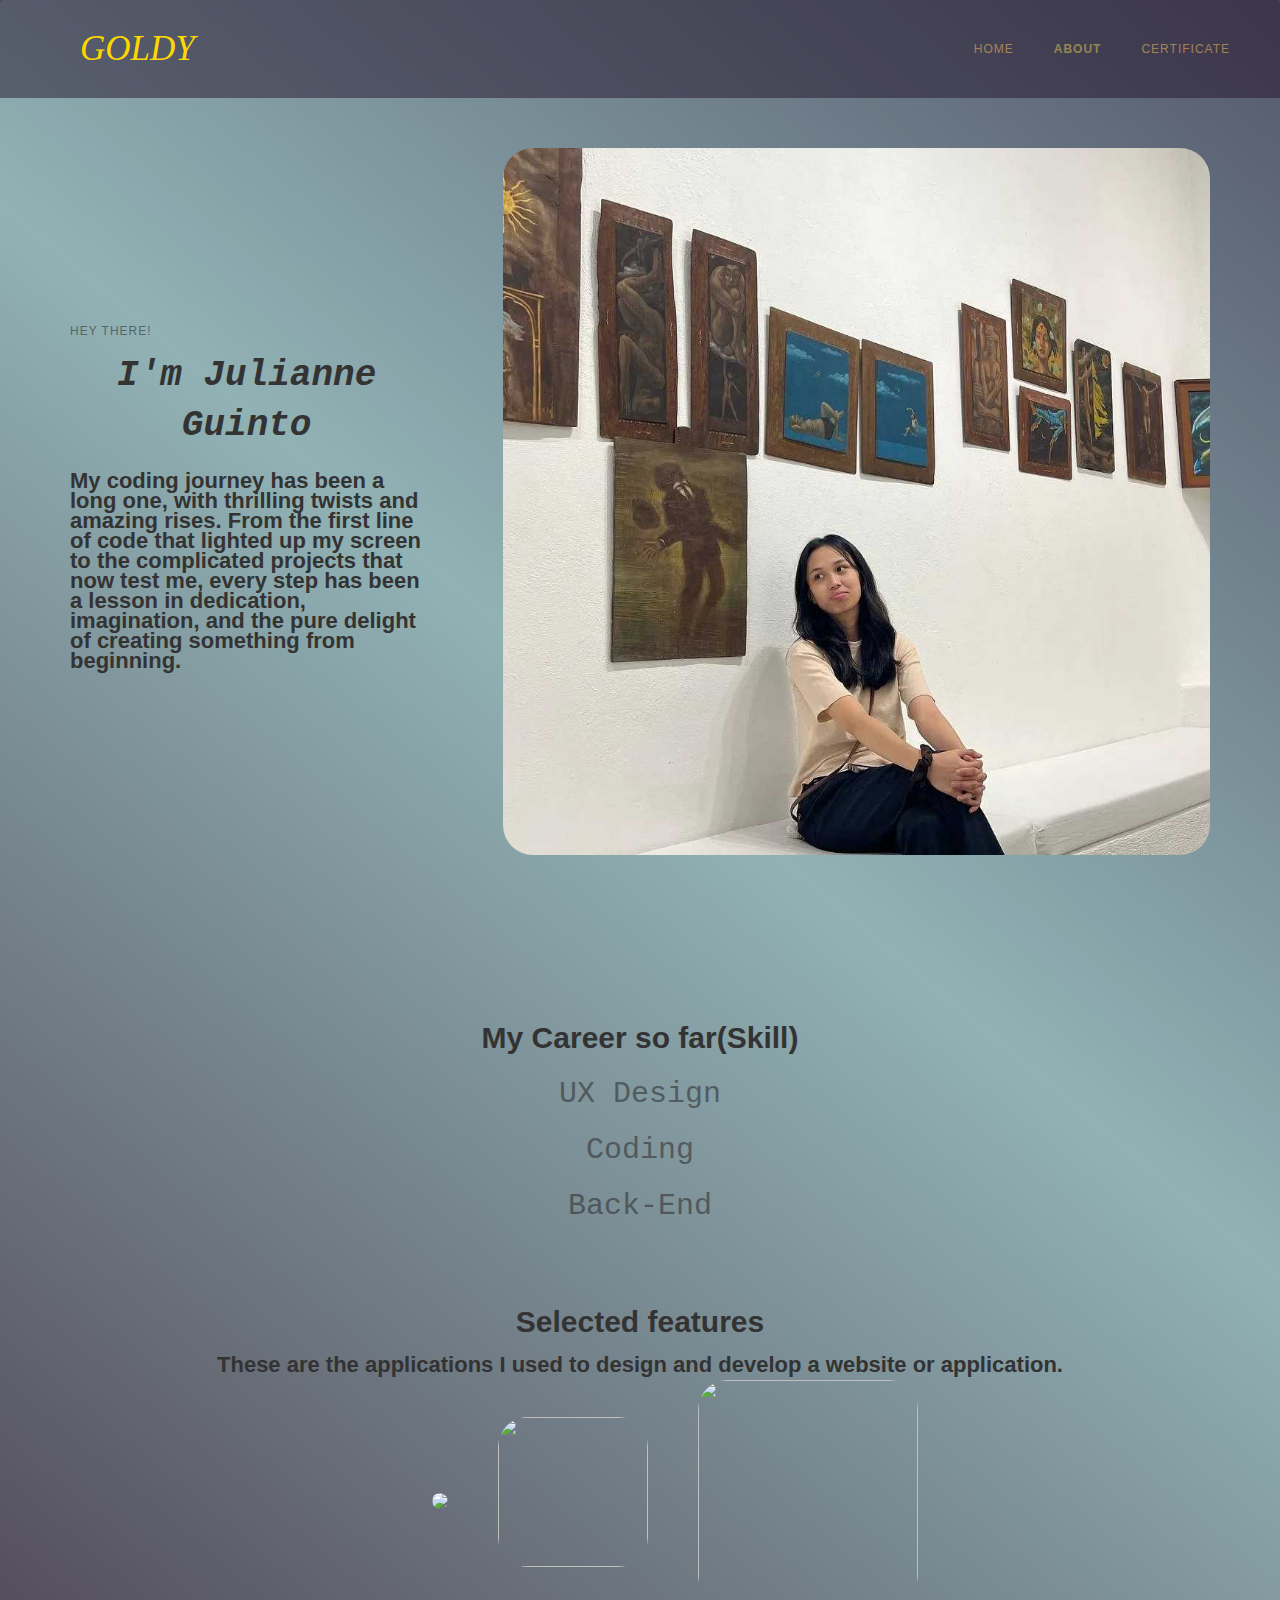
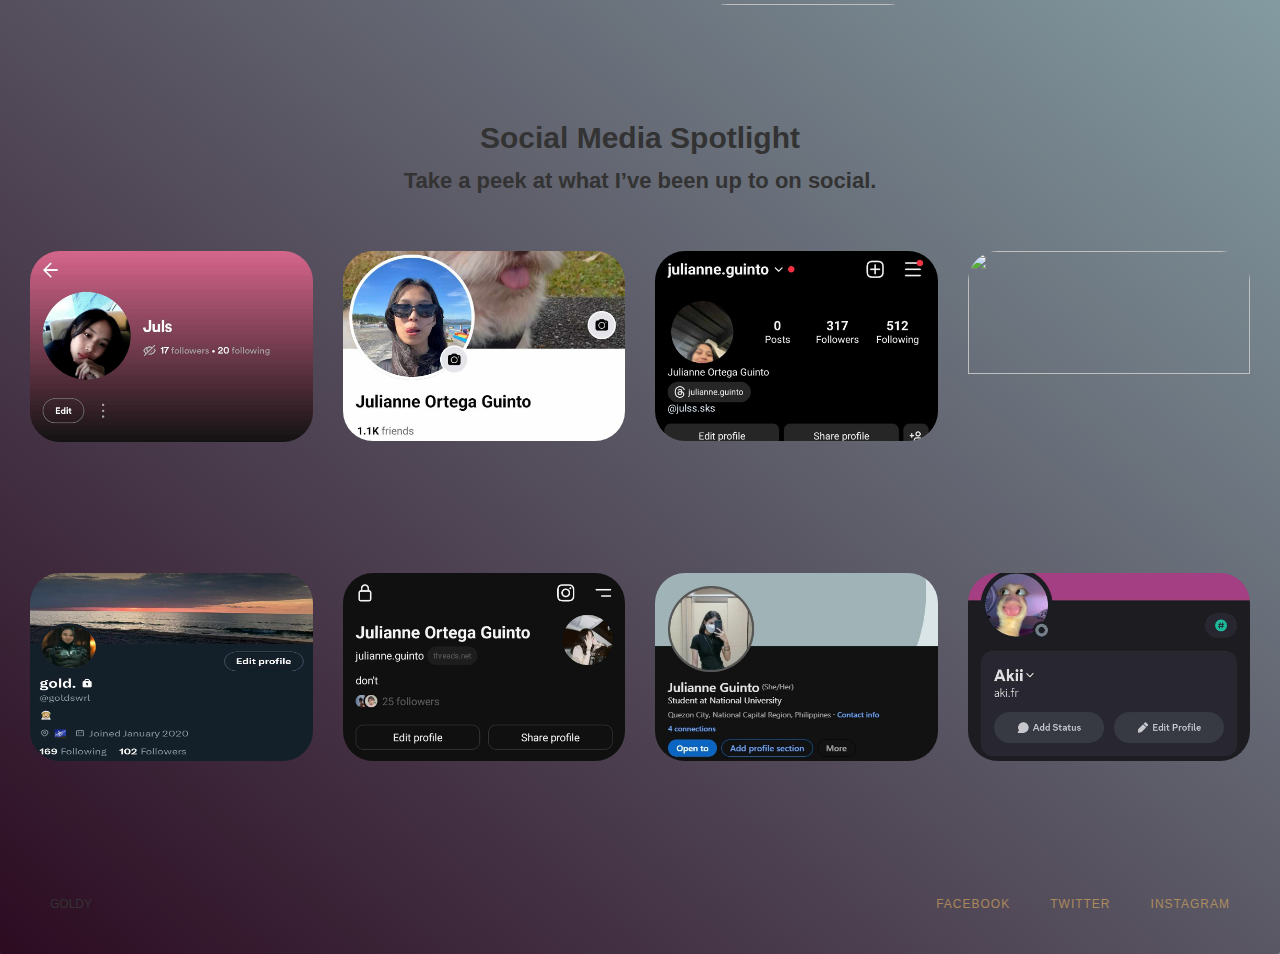
==== commit f7dbea23: "Update goldy-about.html" ====
--- a/goldy-about.html
+++ b/goldy-about.html
@@ -11,7 +11,7 @@
       <div class="navigation-items">
           <div class="text-block">GOLDY</div>
           <div class="navigation-wrap">
-              <a href="GOLDY.html" class="navigation-item w-nav-link">Home</a>
+              <a href="index.html" class="navigation-item w-nav-link">Home</a>
               <a href="goldy-about.html" aria-current="page" class="navigation-item w-nav-link w--current">About</a>
               <a href="guinto-certificates.html" class="navigation-item w-nav-link">Certificate</a>
               <nav role="navigation" class="navigation-items w-nav-menu" style="transform: translateY(0px) translateX(0px);">
@@ -114,4 +114,4 @@
         </div>
 
 </body>
-</html>+</html>
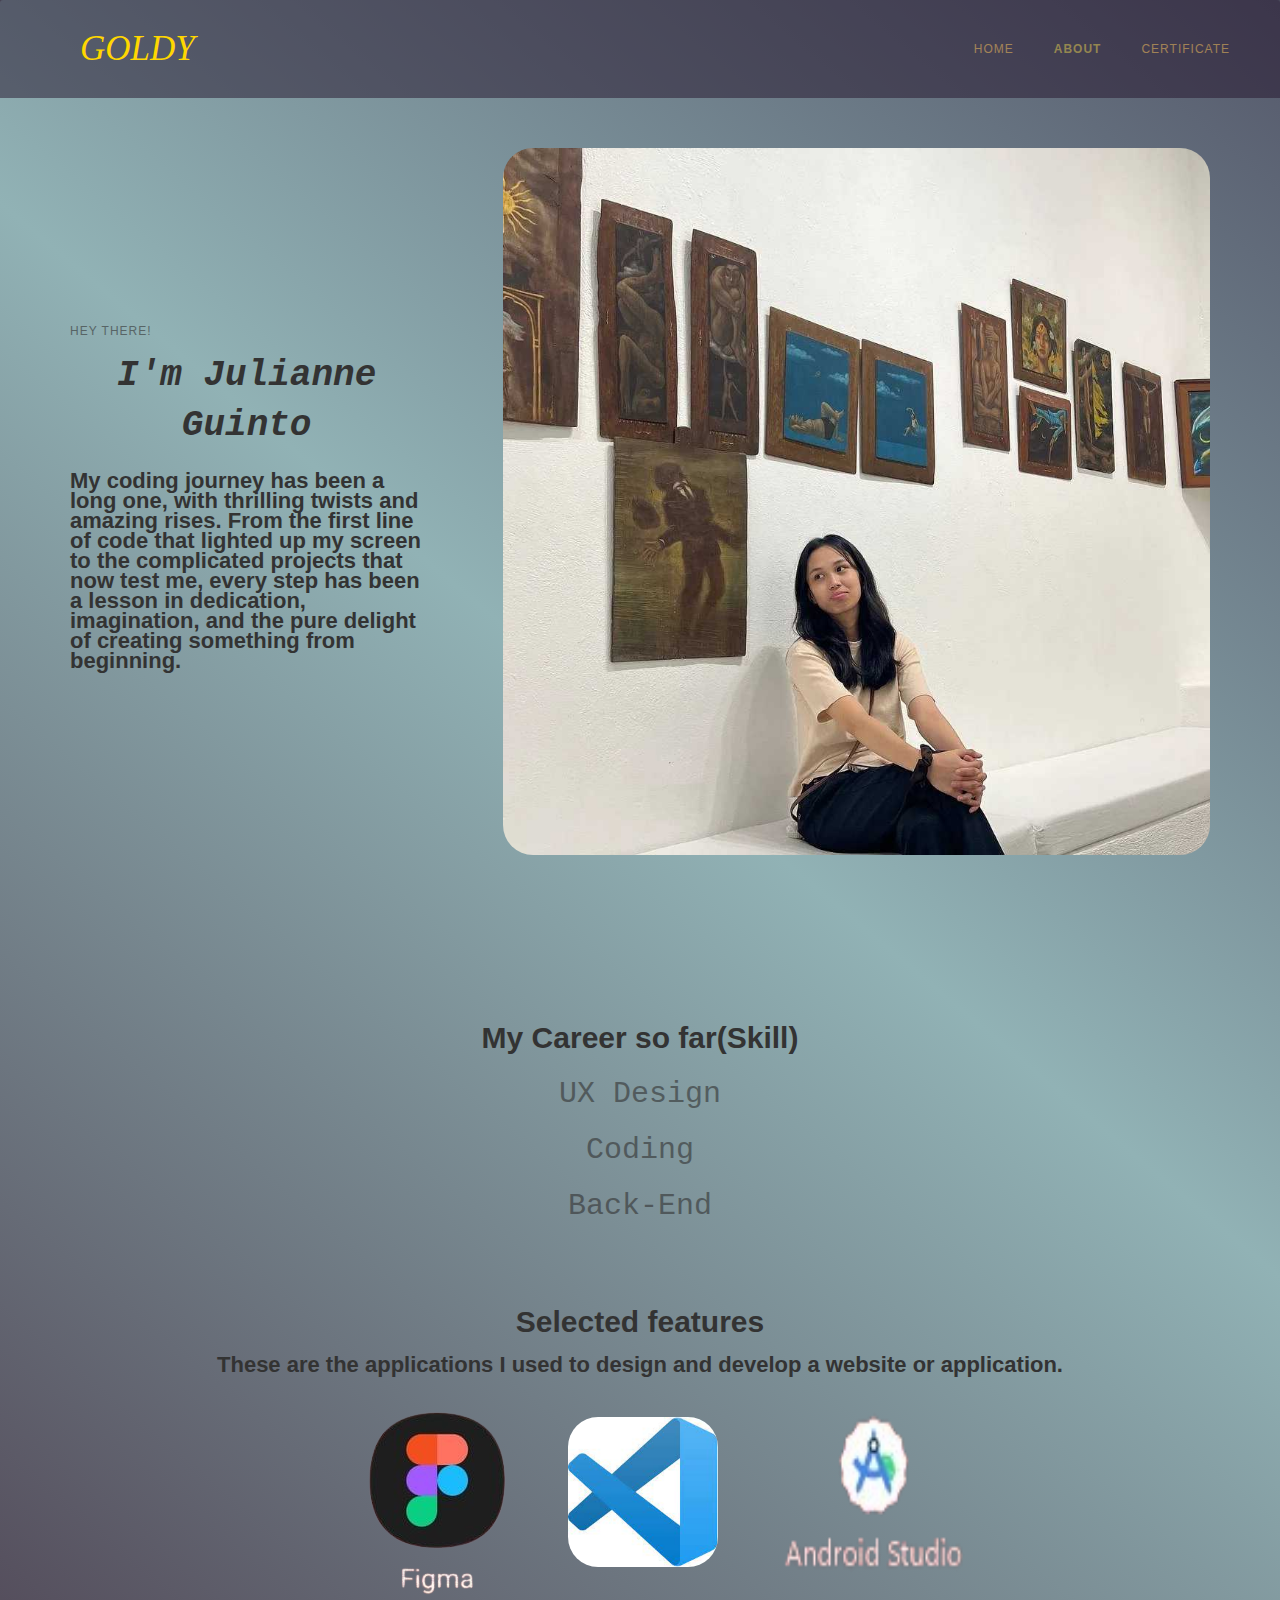
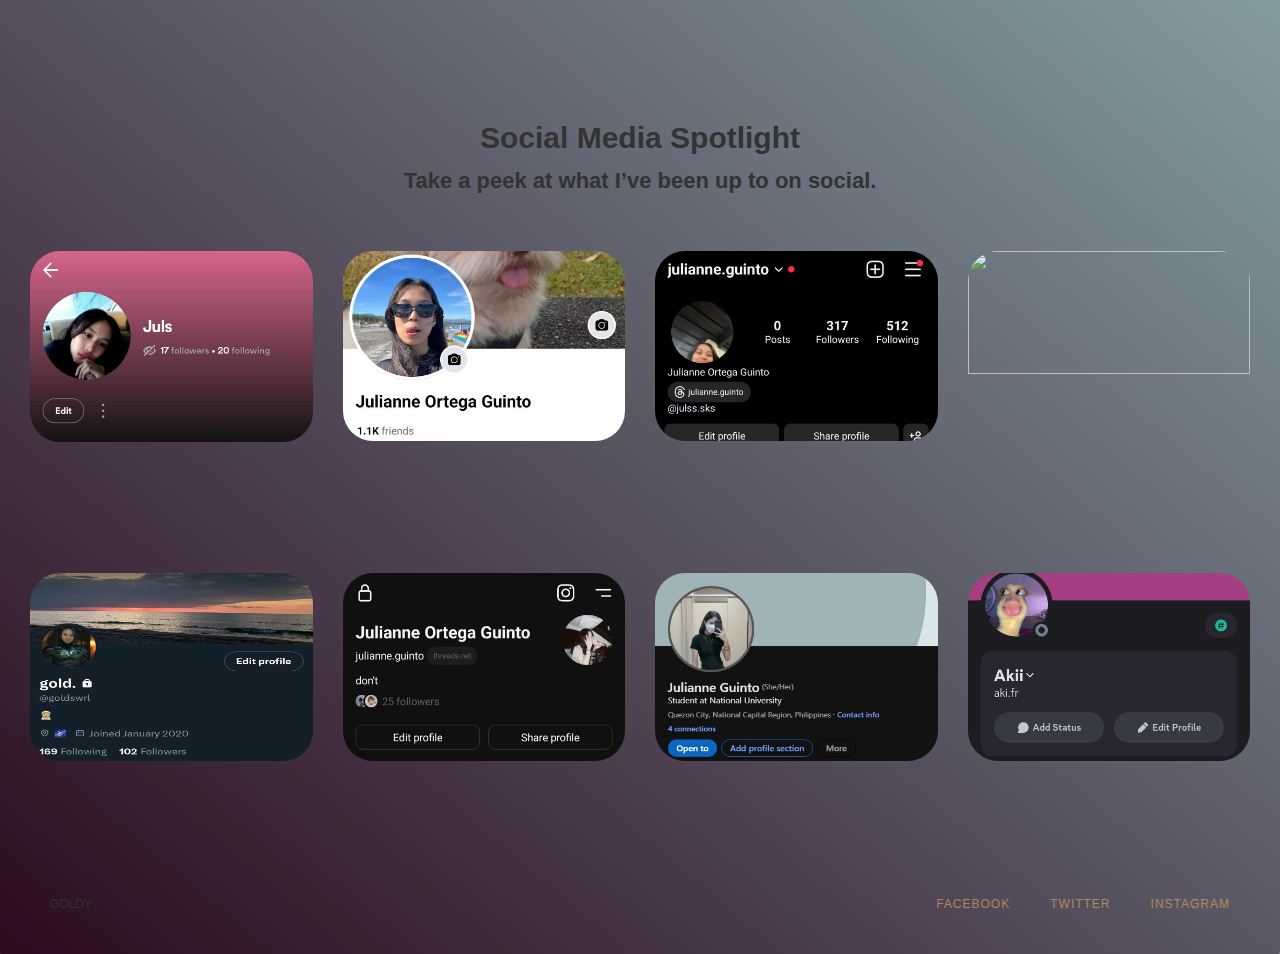
==== commit a03fd3f4: "Update goldy-about.html" ====
--- a/goldy-about.html
+++ b/goldy-about.html
@@ -49,18 +49,18 @@
                 <h3>Selected features</h3>
                 <div class="paragraph-light cc-position-name">These are the applications I used to design and develop a website or application.</div>
             </div><div class="gallery" style="display: grid;margin-left: 70px;margin-right: 7;column-gap: 50px;grid-template-columns: auto auto auto;justify-content: center;">         
-                <img src="./goldy-about1_files/figma.jpg" style="
+                <img src="figma.jpg" style="
                     width: auto;
                     height: auto;
                     align-self: center;
                     margin-top: 17px;
                     ">
-                <img src="./goldy-about1_files/vs.jpg" style="
+                <img src="vs.jpg" style="
                       width: 150px;
                       height: 150px;
                       align-self: center;
                       ">
-                <img src="./goldy-about1_files/as.jpg" style="
+                <img src="as.jpg" style="
                       width: 220px;
                       height: 225px;
                       ">
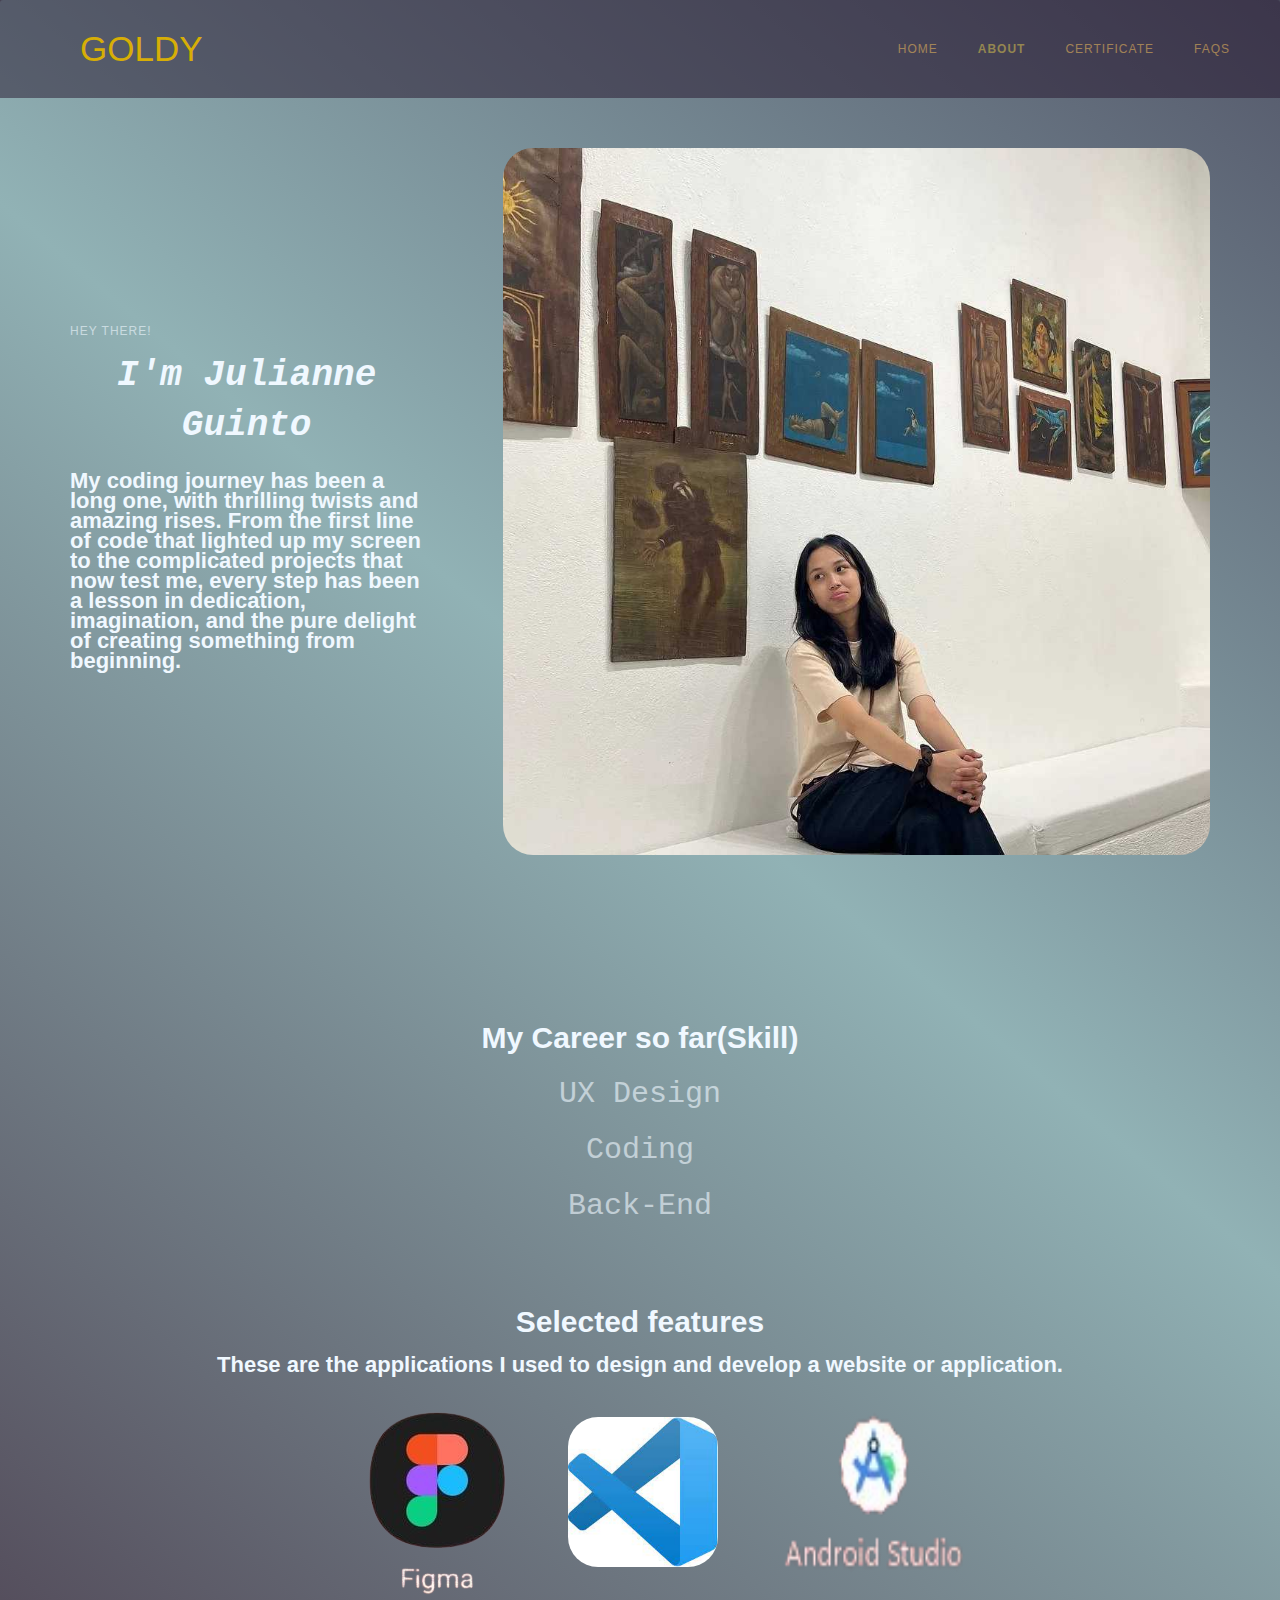
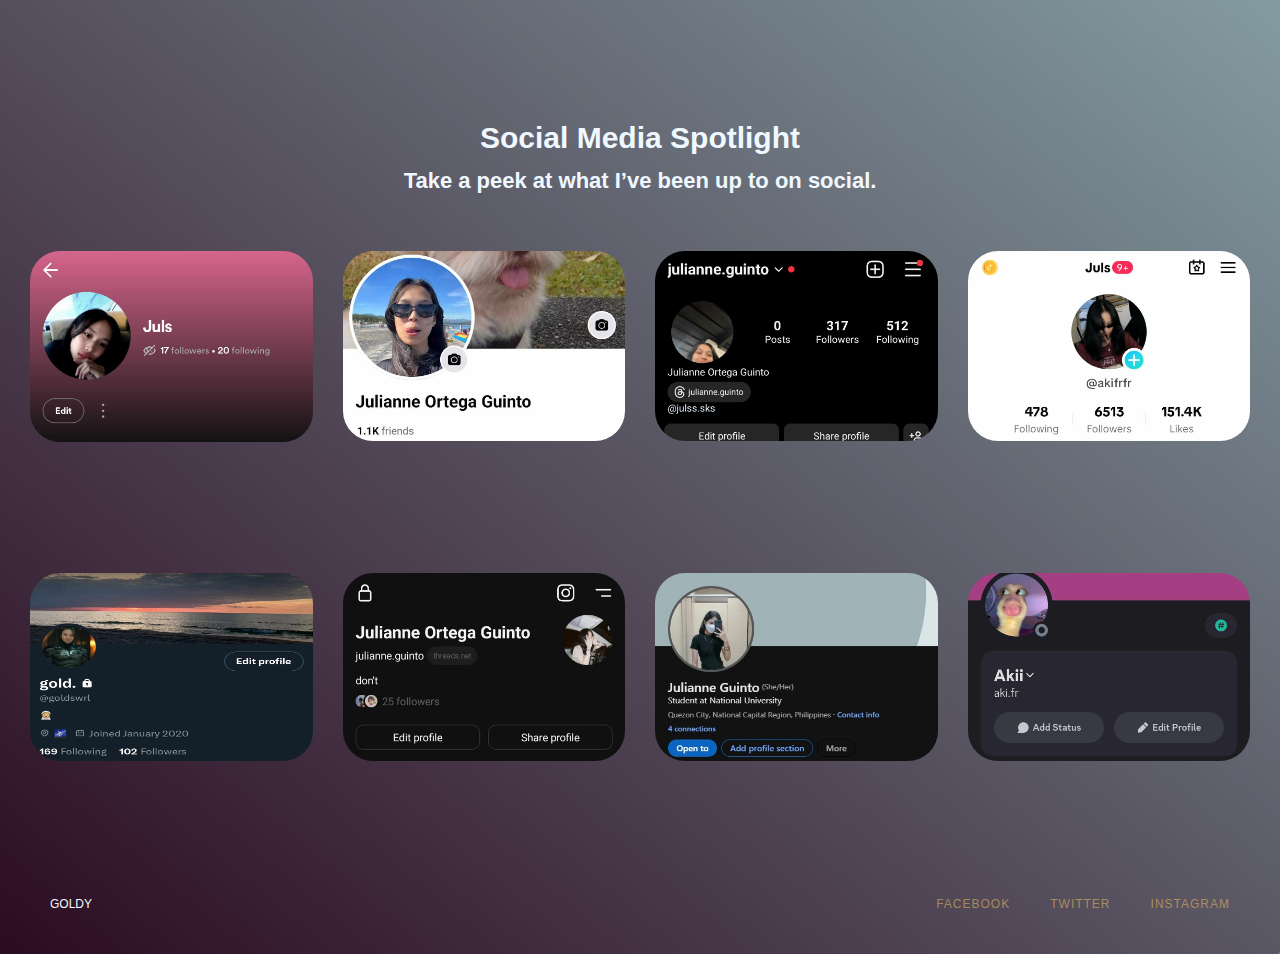
==== commit d1c21d4f: "Update goldy-about.html" ====
--- a/goldy-about.html
+++ b/goldy-about.html
@@ -14,6 +14,8 @@
               <a href="index.html" class="navigation-item w-nav-link">Home</a>
               <a href="goldy-about.html" aria-current="page" class="navigation-item w-nav-link w--current">About</a>
               <a href="guinto-certificates.html" class="navigation-item w-nav-link">Certificate</a>
+              <a href="#" class="navigation-item w-nav-link">FAQS</a>
+
               <nav role="navigation" class="navigation-items w-nav-menu" style="transform: translateY(0px) translateX(0px);">
               </nav>
               
--- a/homepage.css
+++ b/homepage.css
@@ -2236,9 +2236,9 @@
   margin-left: 30px;
   margin-right: auto;
   font-size: 35px;
-  font-style: italic;
-  color: gold;
-  font-family: fangsong;
+  font-style: normal;
+  color: #d7ae06;
+  font-family: revert;
 }
 
 .body {
@@ -2816,7 +2816,7 @@
 
 .body,html {
   min-height: 100%;
-  color: #333;
+  color: aliceblue;
   background: linear-gradient(235deg, #2c0b21, #91b2b5, #220d2c);
   background-size:100% 100%;
   margin: 0;
@@ -5275,4 +5275,4 @@
     grid-area: 4 / 1 / 5 / 2;
 }
 }
-}+}
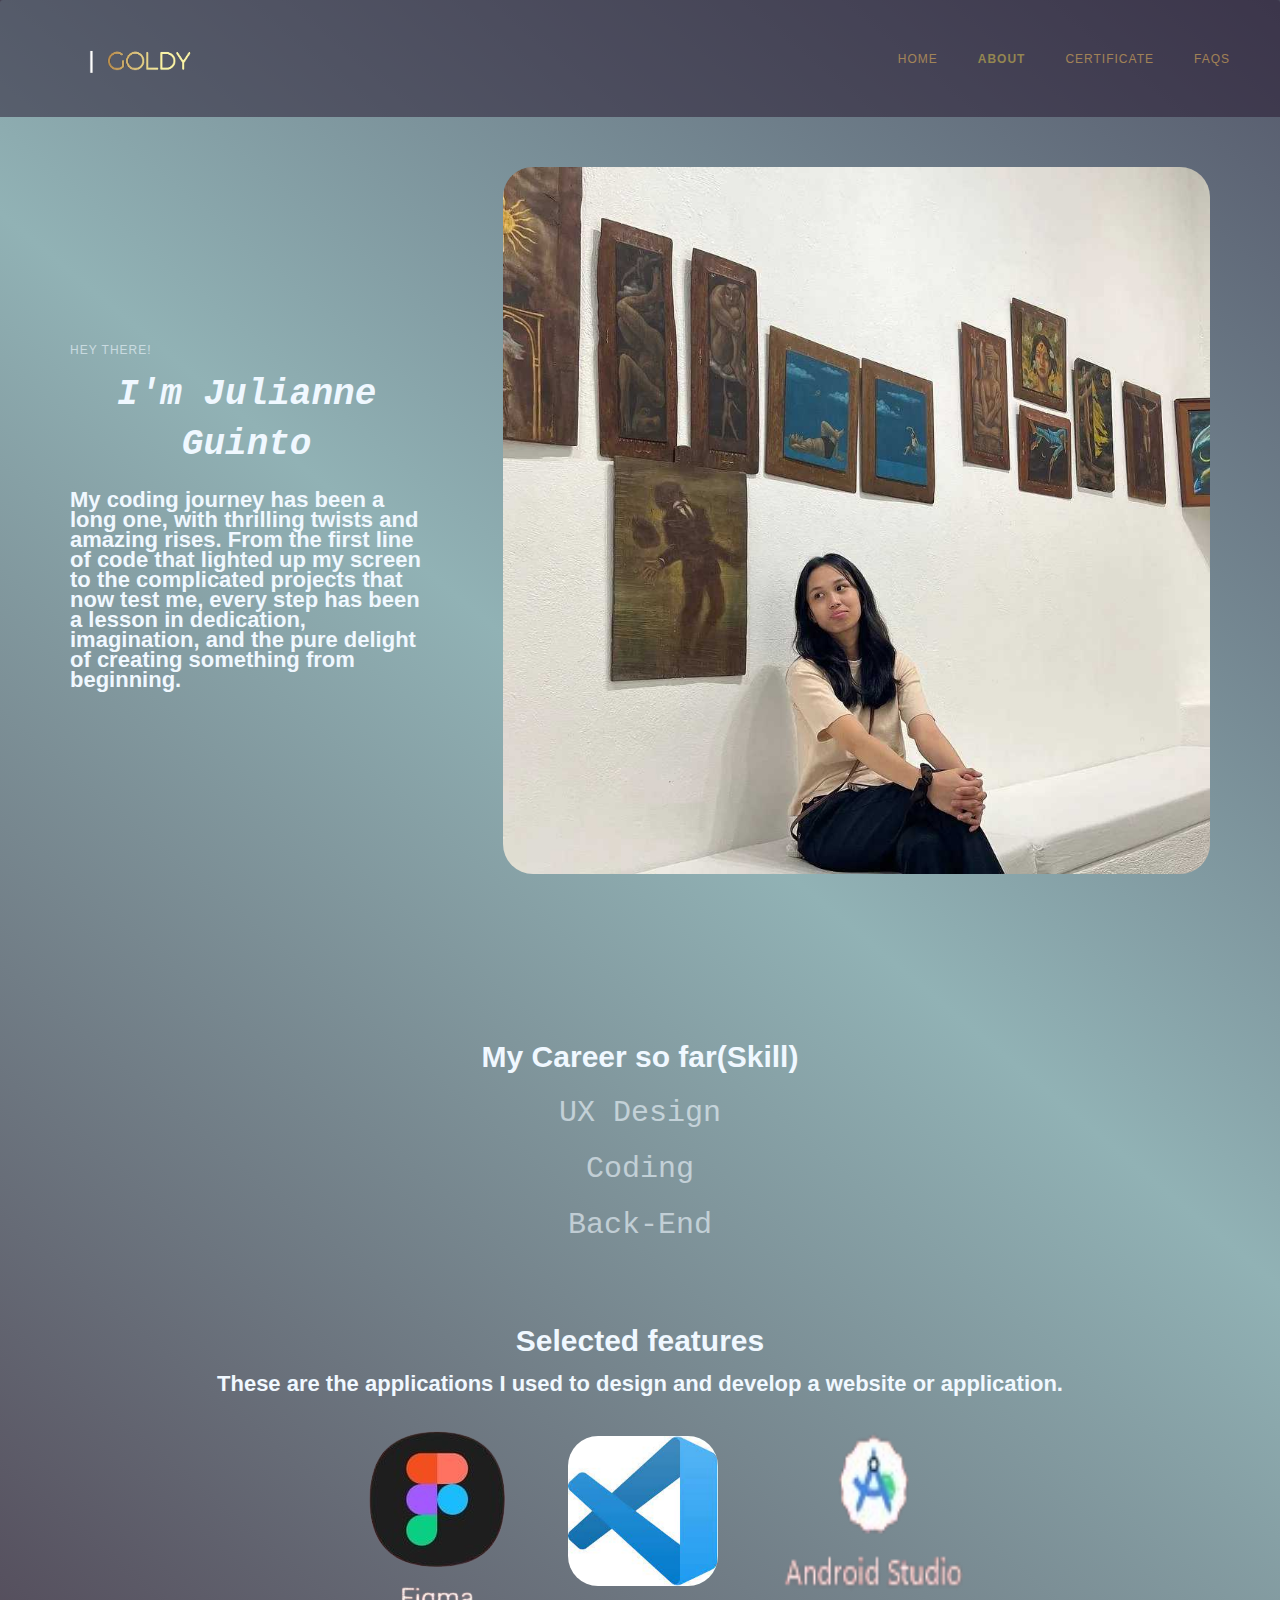
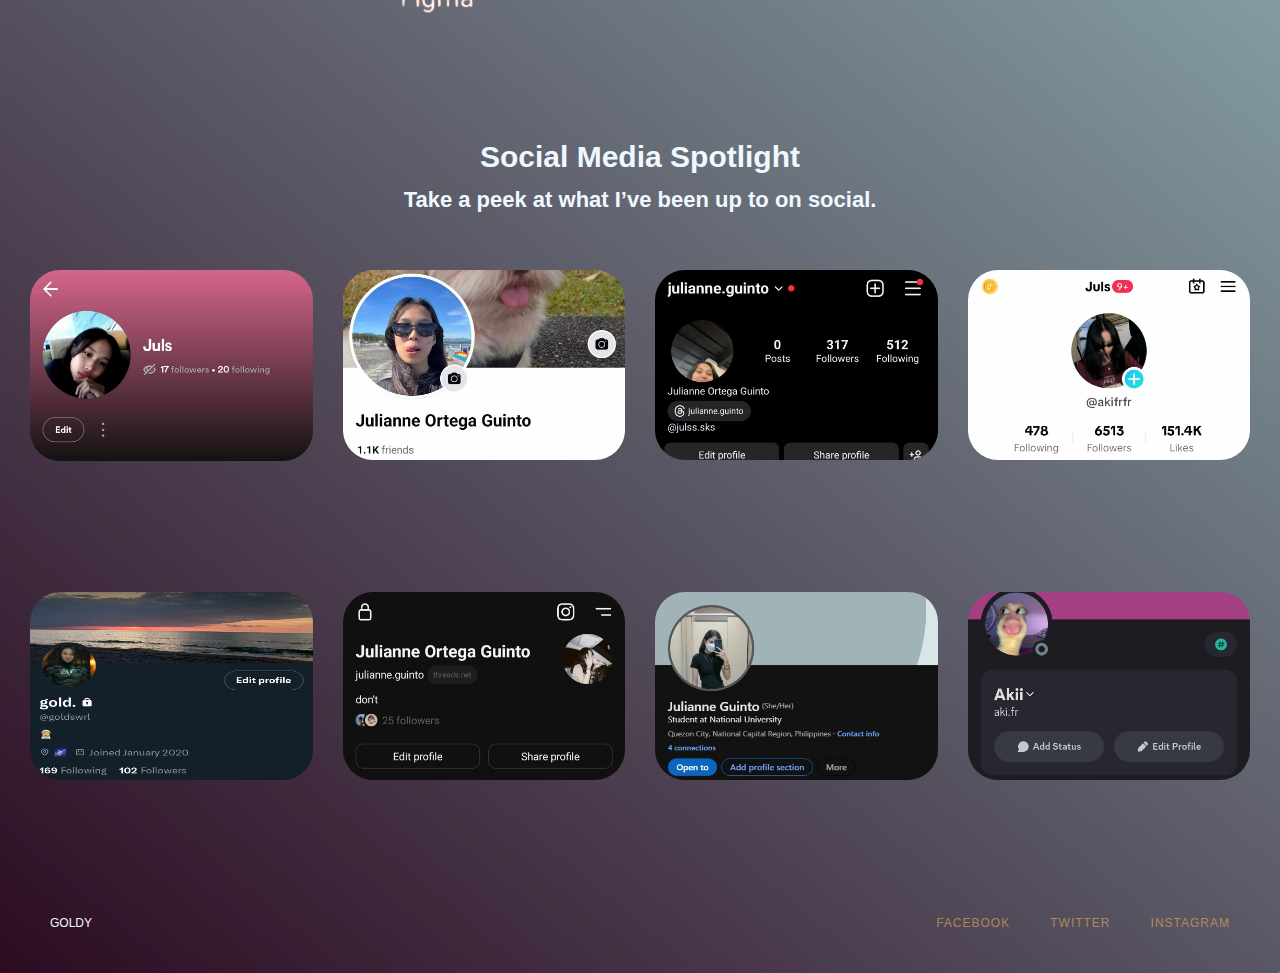
==== commit 4278dd35: "Update goldy-about.html" ====
--- a/goldy-about.html
+++ b/goldy-about.html
@@ -9,7 +9,11 @@
 <body data-new-gr-c-s-check-loaded="14.1149.0" data-gr-ext-installed="">
   <div data-collapse="medium" data-animation="default" data-duration="400" data-easing="ease" data-easing2="ease" role="banner" class="navigation w-nav">
       <div class="navigation-items">
-          <div class="text-block">GOLDY</div>
+          <div class="logo-block">
+            <img src="logo-header.png" style="
+            width: 190px;
+        ">
+        </div>
           <div class="navigation-wrap">
               <a href="index.html" class="navigation-item w-nav-link">Home</a>
               <a href="goldy-about.html" aria-current="page" class="navigation-item w-nav-link w--current">About</a>
